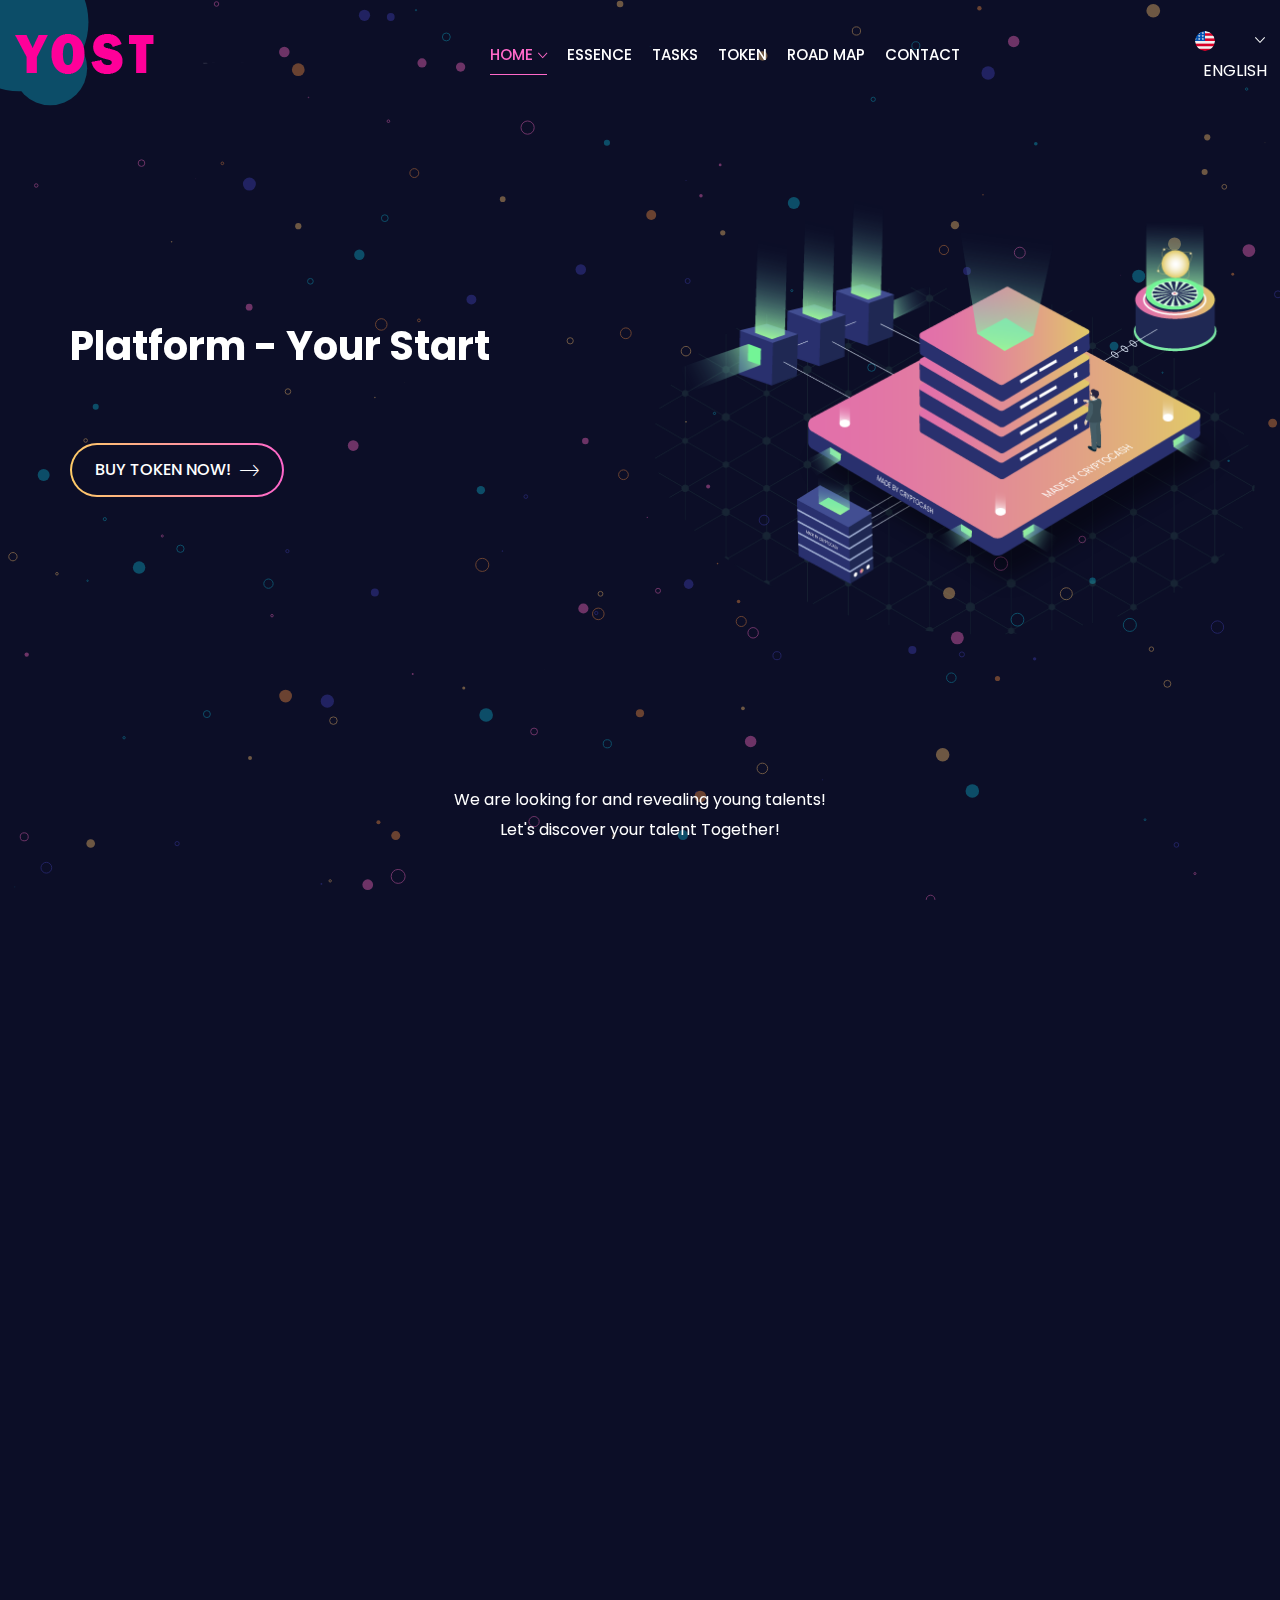
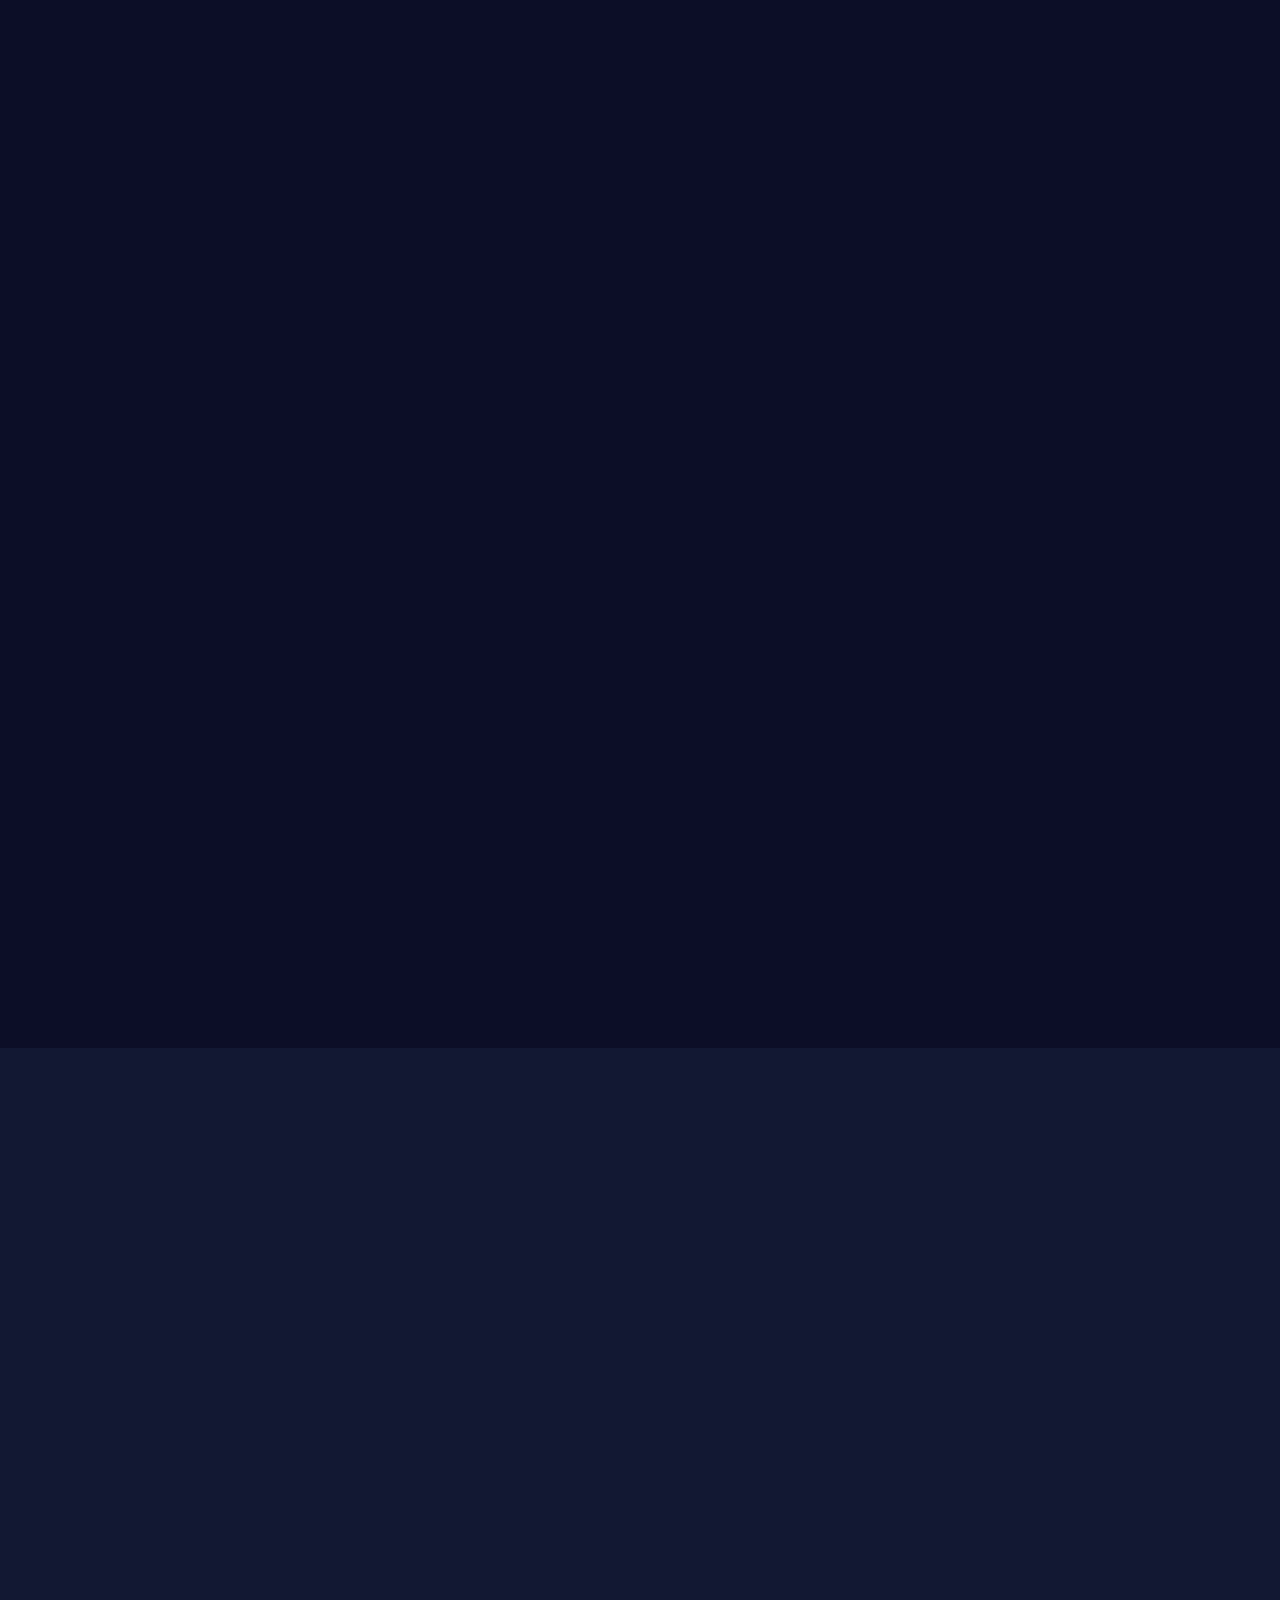
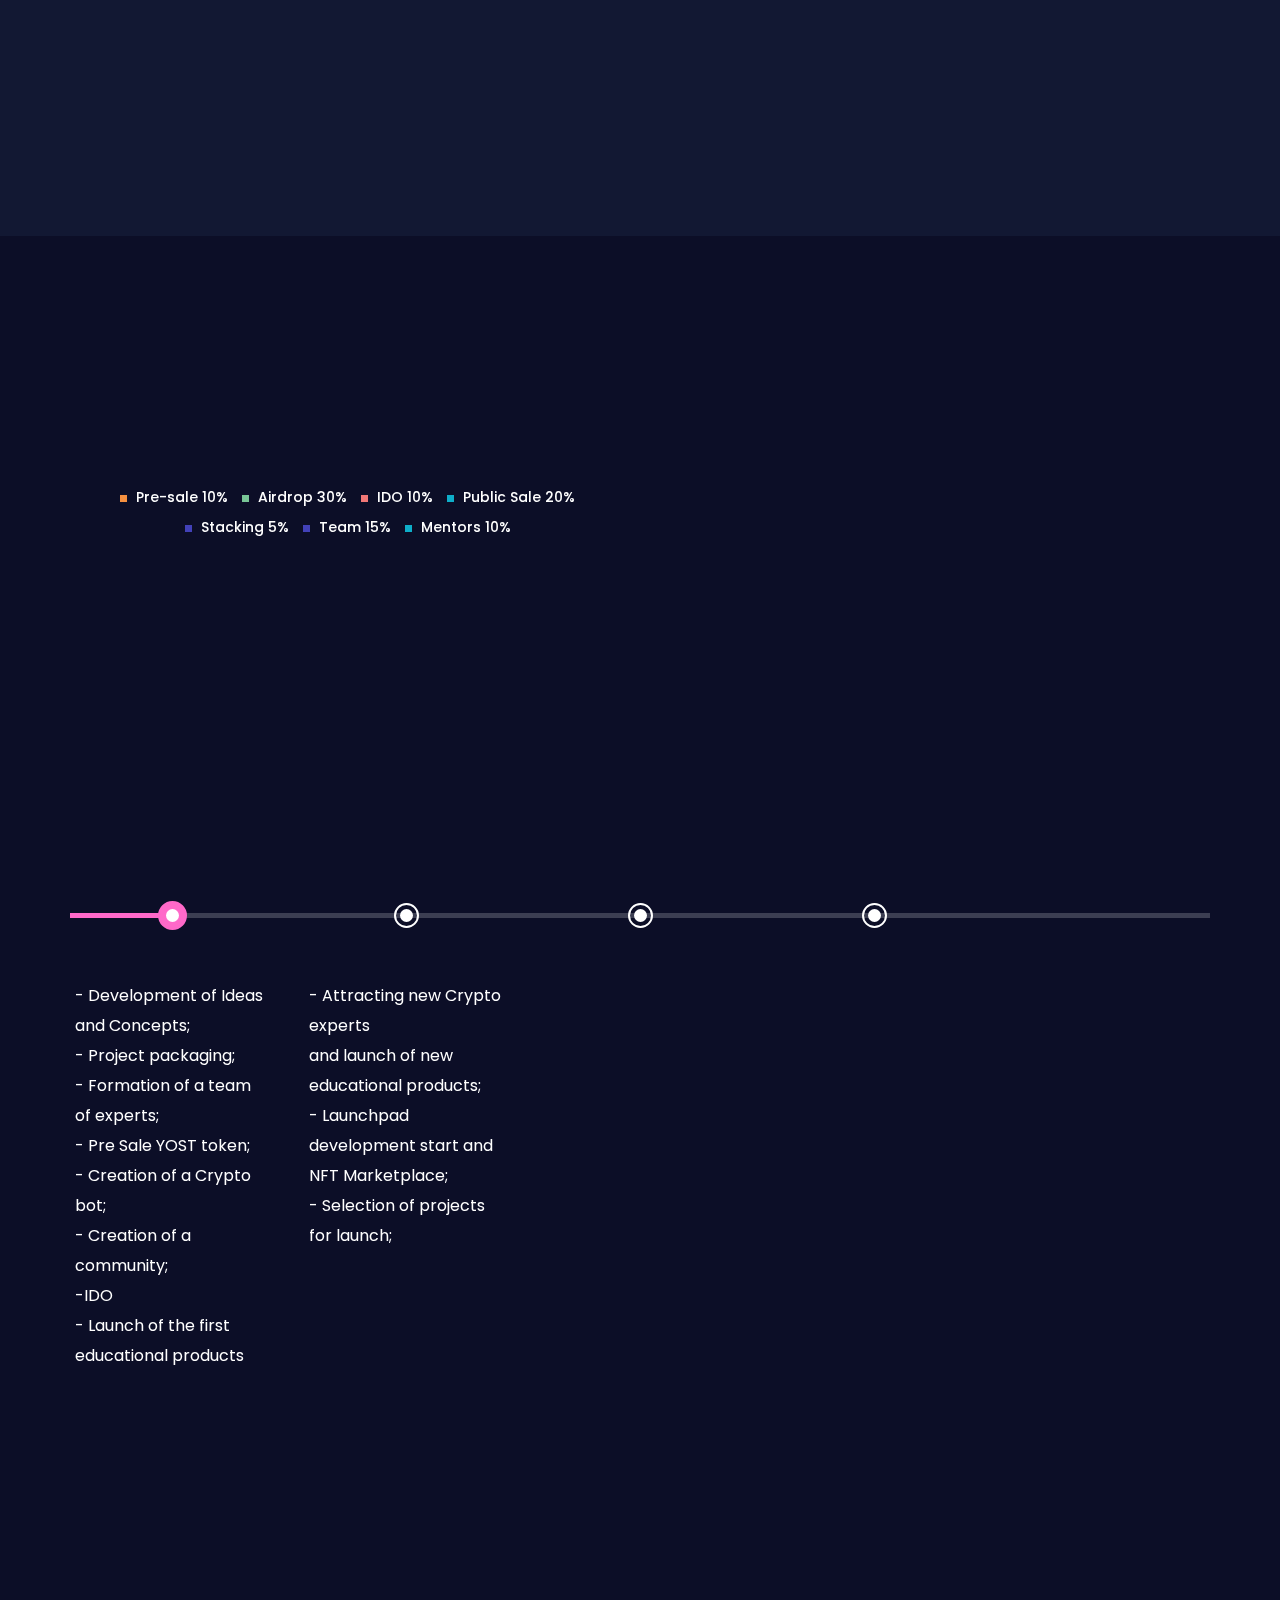
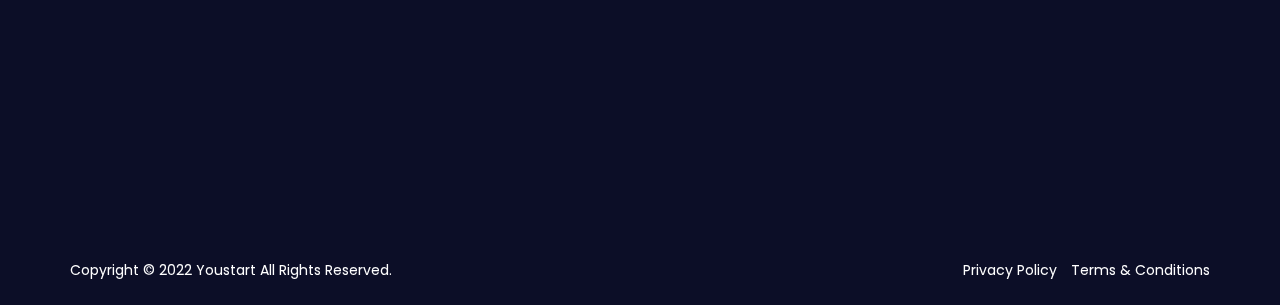
==== index.html @ fb0546b0 "Update index.html" ====
<!DOCTYPE html>
<html lang="en">
<head>
<!-- Meta -->
<meta charset="utf-8">
<meta http-equiv="X-UA-Compatible" content="IE=edge">
<meta name="viewport" content="width=device-width, initial-scale=1">
<meta name="description" content="Project-Yourstart"/>
<!-- SITE TITLE -->
<title>Project - Yourstart</title>
<!-- Favicon Icon -->
<link rel="shortcut icon" type="image/x-icon" href="images/favicon.png">
<!-- Animation CSS -->
<link rel="stylesheet" href="css/animate.css">
<!-- Latest Bootstrap min CSS -->
<link rel="stylesheet" href="css/bootstrap.min.css">
<!-- Google Font -->
<link href="https://fonts.googleapis.com/css?family=Poppins:100,200,300,400,500,600,700,800,900" rel="stylesheet">
<!-- Font Awesome CSS -->
<link rel="stylesheet" href="css/font-awesome.min.css">
<!-- ionicons CSS -->
<link rel="stylesheet" href="css/ionicons.min.css">
<!-- cryptocoins CSS -->
<link rel="stylesheet" href="css/cryptocoins.css">
<!--- owl carousel CSS-->
<link rel="stylesheet" href="css/owl.carousel.min.css">
<link rel="stylesheet" href="css/owl.theme.default.min.css">
<!-- Magnific Popup CSS -->
<link rel="stylesheet" href="css/magnific-popup.css">
<link rel="stylesheet" href="css/spop.min.css">
<!-- Style CSS -->
<link rel="stylesheet" href="css/style.css">
<link rel="stylesheet" href="css/responsive.css">
<!-- Color CSS -->
<link id="layoutstyle" rel="stylesheet" href="css/theme.css">

<!-- Global site tag (gtag.js) - Google Analytics -->

</head>

<body class="v_dark" data-spy="scroll" data-offset="110">


<!-- START LOADER -->
<div id="loader-wrapper">
    <div id="loading-center-absolute">
        <div class="object" id="object_four"></div>
        <div class="object" id="object_three"></div>
        <div class="object" id="object_two"></div>
        <div class="object" id="object_one"></div>
    </div>
    <div class="loader-section section-left"></div>
    <div class="loader-section section-right"></div>

</div>
<!-- END LOADER --> 

<!-- START HEADER -->
<header class="header_wrap fixed-top">
	<div class="container-fluid">
		<nav class="navbar navbar-expand-lg"> 
			<a class="navbar-brand page-scroll animation" href="#home_section" data-animation="fadeInDown" data-animation-delay="1s"> 
            	<img class="logo_light" src="images/logo.png" alt="logo"> 
                <img class="logo_dark" src="images/logo_dark.png" alt="logo"> 
            </a>
            <button class="navbar-toggler animation" type="button" data-toggle="collapse" data-target="#navbarSupportedContent" aria-controls="navbarSupportedContent" aria-expanded="false" aria-label="Toggle navigation" data-animation="fadeInDown" data-animation-delay="1.1s"> 
                <span class="ion-android-menu"></span> 
            </button>
			<div class="collapse navbar-collapse" id="navbarSupportedContent">
                <ul class="navbar-nav m-auto">
                    <li class="dropdown animation" data-animation="fadeInDown" data-animation-delay="1.1s">
						<a data-toggle="dropdown" class="nav-link dropdown-toggle active" href="#">Home</a>
							
                    <li class="animation" data-animation="fadeInDown" data-animation-delay="1.2s"><a class="nav-link page-scroll nav_item" href="#service">Essence</a></li>
                    <li class="animation" data-animation="fadeInDown" data-animation-delay="1.3s"><a class="nav-link page-scroll nav_item" href="#about">Tasks</a></li>
                    <li class="animation" data-animation="fadeInDown" data-animation-delay="1.4s"><a class="nav-link page-scroll nav_item" href="#token">Token</a></li>
                    <li class="animation" data-animation="fadeInDown" data-animation-delay="1.5s"><a class="nav-link page-scroll nav_item" href="#roadmap">Road Map</a></li>
                    
                    
                    <li class="animation" data-animation="fadeInDown" data-animation-delay="1.8s"><a class="nav-link page-scroll nav_item" href="#contact">Contact</a></li>
                </ul>
                <ul class="navbar-nav nav_btn align-items-center">
                    <li class="animation" data-animation="fadeInDown" data-animation-delay="1.9s">
                        <div class="lng_dropdown">
                          <select onchange="location = this.value;" name="countries" id="lng_select">
                            <option value="index.html" data-image="images/united-states.png" data-title="English">ENGLISH</option>
                            <option value="ru.html" data-image="images/russia.png" data-title="russian">RUSSIAN</option>
                          </select>
                        </div>
                    </li>
                    
                </ul>
			</div>
		</nav>
	</div>
</header>
<!-- END HEADER --> 

<!-- START SECTION BANNER -->

<section id="home_section" class="section_banner bg_black_dark" data-z-index="1" data-parallax="scroll" data-image-src="assets/images/banner_bg2.png">
    
    <canvas id="banner_canvas" class="transparent_effect fixed"></canvas>
    <div class="container">
        <div class="row align-items-center">
            <div class="col-lg-6 col-md-12 col-sm-12 order-lg-first">
                <div class="banner_text_s2 text_md_center">
                    <h1 class="animation text-white" data-animation="fadeInUp" data-animation-delay="1.1s"><strong>Platform - Your Start</strong></h1>
                    
                    <div class="transparent_bg tk_counter_inner m-lg-0 banner_token text-center px-0 animation" data-animation="fadeIn" data-animation-delay="1.4s">
                       
                    </div>
                    <div class="btn_group pt-2 pb-3 animation" data-animation="fadeInUp" data-animation-delay="1.4s"> 
                         
                        <a href="#" class="btn btn-border btn-radius">Buy Token Now! <i class="ion-ios-arrow-thin-right"></i></a> 
                    </div>
                    
                    <div id="whitepaper" class="team_pop mfp-hide">
                        <div class="row m-0">
                            <div class="col-md-7">
                                <div class="pt-3 pb-3">
                                    <div class="title_dark title_border"> 
                                        <h4>Download Whitepaper</h4>
                                        <p>A purely peer-to-peer version of electronic cash would allow online payments to be sent directly from one party to another without going through a financial institution.Digital signatures provide part of the solution, but the main benefits are lost if a trusted third party is still required to prevent double-spending.</p>
                                        <p>The network timestamps transactions by hashing them into an ongoing chain of hash-based proof-of-work, forming a record that cannot be changed without redoing the proof-of-work.</p>
										<a href="#" class="btn btn-default btn-radius">Download Now <i class="ion-ios-arrow-thin-right"></i></a>

                                    </div>
                                </div>
                            </div>
                            <div class="col-md-5"> 
                                <img class="pt-3 pb-3" src="images/whitepaper.png" alt="whitepaper"> 
                            </div>
                            
                        </div>
                    </div>
                </div>
            </div>
            <div class="col-lg-6 col-md-12 col-sm-12 order-first">
                <div class="banner_image_right res_md_mb_50 res_xs_mb_30 animation" data-animation-delay="1.5s" data-animation="fadeInRight"> 
                    <img alt="banner_vector2" src="images/banner_img2.png"> 
                </div>
          	</div>
        </div>
        </div>
    
    
    
</section>







<!-- END SECTION BANNER --> 

<!-- START SECTION SERVICES -->
<section id="service" class="small_pb small_pt">
	<div class="container">
		<div class="row align-items-center">
			<div class="col-lg-8 offset-lg-2 col-md-12 col-sm-12">
				<div class="title_default_light title_border text-center">
                  
                  <p class="animation" data-animation="fadeInUp" data-animation-delay="0.4s">


We are looking for and revealing young talents!
<br>
Let's discover your talent Together!</p>

<h4 class="animation" data-animation="fadeInUp" data-animation-delay="0.2s">Essence
</h4>
        		</div>
			</div>
        </div>
        <div class="row">
            <div class="col-lg-4 col-md-6 col-sm-12">
            	<div class="box_wrap text-center animation" data-animation="fadeInUp" data-animation-delay="0.6s">
                	<img src="images/service_icon1.png" alt="service_icon1">
                    <h4>Crypto Academy</h4>
                    <p></p>
                </div>
            </div>
            
            <div class="col-lg-4 col-md-6 col-sm-12">
            	<div class="box_wrap text-center animation" data-animation="fadeInUp" data-animation-delay="1s">
                	<img src="images/service_icon3.png" alt="service_icon3">
                    <h4>Startup incubator</h4>
                    
                </div>
            </div>
            <div class="col-lg-4 col-md-6 col-sm-12">
            	<div class="box_wrap text-center animation" data-animation="fadeInUp" data-animation-delay="1s">
                	<img src="images/service_icon4.png" alt="service_icon4">
                    <h4>Launchpad to launch Startups</h4>
                    
                </div>
            </div>
            <div class="col-lg-4  col-md-6 col-sm-12">
            	<div class="box_wrap text-center animation" data-animation="fadeInUp" data-animation-delay="1s">
                	<img src="images/service_icon5.png" alt="service_icon5">
                    <h4>NFT Marketplace</h4>
                    
                </div>
            </div>
            <div class="col-lg-4 col-md-6 col-sm-12">
            	<div class="box_wrap text-center animation" data-animation="fadeInUp" data-animation-delay="1s">
                	<img src="images/service_icon6.png" alt="service_icon6">
                    <h4>Marketplace of digital goods</h4>
                    
                </div>
            </div>
    	</div>
  	</div>
</section>
<!-- END SECTION SERVICES --> 

<!-- START SECTION ABOUT US -->
<section id="about" class="small_pt">
    <div class="container">
        <div class="row align-items-center">
            <div class="col-lg-6 col-md-12 col-sm-12">
            	<div class="text_md_center">
                	<img class="animation" data-animation="zoomIn" data-animation-delay="0.2s" src="images/about_img2.png" alt="aboutimg2"> 
                </div>
            </div>
            <div class="col-lg-6 col-md-12 col-sm-12 res_md_mt_30 res_sm_mt_20">
                <div class="title_default_light title_border">
                  <h4 class="animation" data-animation="fadeInUp" data-animation-delay="0.2s">Tasks</h4>
                  <p class="animation" data-animation="fadeInUp" data-animation-delay="0.4s">

🔵Increasing financial literacy among people;
<br>
🔵Providing people around the world with knowledge and tools to generate income in the cryptocurrency market;
<br>
🔵Help for young startups
with the launch of their own Crypto projects;
<br>
🔵The ability for artists to monetize their art through NFTs;
<br>
🔵Opportunity to invest in projects at an early stage. </p>
                  <br><br>
                  
                  <h4 class="animation" data-animation="fadeInUp" data-animation-delay="0.2s">Your Start Token - YOST</h4>
                  
                           <p class="animation" data-animation="fadeInUp" data-animation-delay="0.4s">


Using for: 
<br>
- Staking;<br>
- Farming;<br>
- Purchase of educational products in the Crypto Academy;<br>
- Ability to participate in Launchpad new IDO;<br>
- AirDrop from new projects to Launchpad;<br>
- Payment of commission for the issuance and transactions of NFTs on our Marketplace. </p>
                </div>
                
            </div>
        </div>
    </div>
</section>
<!-- END SECTION ABOUT US --> 

<!-- START SECTION TOKEN SALE -->
<section id="token" class="section_token token_sale bg_light_dark" data-z-index="1" data-parallax="scroll" data-image-src="assets/images/token_bg.png">
	<div class="container">
        <div class="row">
			<div class="col-lg-6 offset-lg-3 col-md-12 col-sm-12">
                <div class="title_default_light title_border text-center">
                    <h4 class="animation" data-animation="fadeInUp" data-animation-delay="0.2s">Total emission:<br>
10,000,000 YOST</h4>
                    <p class="animation" data-animation="fadeInUp" data-animation-delay="0.4s">
Your Start Token
has a deflationary model.
25% of income from the sale of products will be used to buy back and burn YOST,
until the total supply reaches 1,000,000 YOST.
<br>
The cost of the token at the start is $1
<br>
The cost of the token will increase systematically, in proportion to the capitalization and circulation of tokens on the market.
<br>
Pricing policy will be governed by
organic growth,
own provision of liquidity and supply,
and will be aimed at eliminating pumps and dumps, in order to avoid the loss of money by investors.
The price of a possible sale of a token by investors must be equal to or higher than the purchase price.
When a certain level is reached, the price should not go down, but only grow.
<br>
Our goal for 2030
raise the price of the token to $1000
<br>
To reach the price of 1000$
Need to reach
cap 1 billion $
and reduce the total supply
up to 1 million tokens,
through incineration.</p>
                </div>
			</div>
        </div>
        <div class="row align-items-center">
        	<div class="col-lg-3">
            	
                
                
            </div>
            <div class="col-lg-6">
            	<div class="token_sale res_md_mb_40 res_md_mt_40 res_sm_mb_30 res_sm_mt_30">
                    
                </div>  
            </div>
          
        </div>
    </div>
</section>
<!-- END SECTION TOKEN SALE --> 

<!-- START SECTION TOKEN PROCEEDS & DISTRIBUTION -->
<section>
	<div class="container">
		<div class="row">
			<div class="col-lg-6 col-md-12 col-sm-12 res_md_mb_40">
                <div class="title_default_light title_border text-center">
                    <h4 class="animation" data-animation="fadeInUp" data-animation-delay="0.2s">Token Distribution</h4>
                </div>
                <div class="lg_pt_20 res_sm_pt_0 text-center animation" data-animation="fadeInRight" data-animation-delay="0.2s"> 
                    <imga src="images/distribution33.png" alt="sale-proceeds3"> 
                </div>
                <div class="divider small_divider"></div>
                <ul class="list_none list_chart text-center">
                	<li>
                    	<span class="chart_bx color1"></span>
                    	<span>Pre-sale 10%</span>
                    </li>
                    <li>
                    	<span class="chart_bx color2"></span>
                    	<span>Airdrop 30%</span>
                    </li>
                    <li>
                    	<span class="chart_bx color3"></span>
                    	<span>IDO 10%</span>
                    </li>
                    <li>
                    	<span class="chart_bx color4"></span>
                    	<span>Public Sale 20%</span>
                    </li>
                    <li>
                    	<span class="chart_bx color5"></span>
                    	<span>Stacking 5%</span>
                    </li>
                      <li>
                    	<span class="chart_bx color5"></span>
                    	<span>Team 15%</span>
                    </li>
                    <li>
                    	<span class="chart_bx color4"></span>
                    	<span>Mentors 10%</span>
                    </li>
                </ul>
			</div>
            
        </div>    
  </div>
</section>
<!-- END SECTION TOKEN PROCEEDS & DISTRIBUTION -->

<!-- START SECTION TIMELINE -->
<section id="roadmap" class="small_pb">
    <div class="container">
    <div class="row text-center">
      <div class="col-lg-8 col-md-12 offset-lg-2">
        <div class="title_default_light title_border text-center">
          <h4 class="animation" data-animation="fadeInUp" data-animation-delay="0.2s">Roadmap</h4>
          <p class="animation" data-animation="fadeInUp" data-animation-delay="0.4s">let's discover your talent together.</p>
        </div>
      </div>
    </div>
    </div>
    <div class="container">
  	<div class="row">
    	<div class="col-md-12">
            <div class="timeline owl-carousel small_space">
              <div class="item">
                <div class="timeline_box complete">
                  <div class="timeline_inner">
                    <div class="timeline_circle"></div>
                    <h6 class="animation" data-animation="fadeInUp" data-animation-delay="0.3s">2-3Q 2022:</h6>
                    <p class="animation" data-animation="fadeInUp" data-animation-delay="0.4s">
    <ul style="text-align: left; color: white;">                				
- Development of Ideas and Concepts;
<br>
- Project packaging;
<br>
- Formation of a team of experts;
<br>
- Pre Sale YOST token;
<br>
- Creation of a Crypto bot;
<br>
- Creation of a community;
<br>
-IDO
<br>
- Launch of the first educational products</
</p>

     </u>            </div>
                </div>
              </div>
              
              <div class="item">
                <div class="timeline_box">
                  <div class="timeline_inner">
                    <div class="timeline_circle"></div>
                    <h6 class="animation" data-animation="fadeInUp" data-animation-delay="0.3s">Q4 2022:</h6>
                    <p class="animation" data-animation="fadeInUp" data-animation-delay="0.4s">
                    				<ul style="text-align: left; color: white;">   
- Attracting new Crypto experts
<br>
and launch of new educational products;
<br>
- Launchpad development start
and NFT Marketplace;
<br>
- Selection of projects for launch;
</ul>
 </p>
                  </div>
                </div>
              </div>
              <div class="item">
                <div class="timeline_box">
                  <div class="timeline_inner">
                    <div class="timeline_circle"></div>
                    <h6 class="animation" data-animation="fadeInUp" data-animation-delay="0.3s">SQ1 2023:</h6>
                    <p class="animation" data-animation="fadeInUp" data-animation-delay="0.4s">
- launch Launchpad;</p>
                  </div>
                </div>
              </div>
              <div class="item">
                <div class="timeline_box">
                  <div class="roadmap_inner">
                    <div class="timeline_circle"></div>
                    <h6 class="animation" data-animation="fadeInUp" data-animation-delay="0.3s">Q2 2023:</h6>
                    <p class="animation" data-animation="fadeInUp" data-animation-delay="0.4s">
- Launch of NFT Marketplace;</p>
                  </div>
                </div>
              </div>
              
            </div>
    	</div>
    </div>
  </div>
</section>
<!-- END SECTION TIMELINE --> 

<!-- START SECTION TEAM -->
            
<!-- END SECTION TEAM --> 

<!-- START SECTION FAQ -->
 
<!-- END SECTION FAQ -->

<!-- START SECTION BLOG -->

<!-- END SECTION BLOG -->

<!-- START CLIENTS SECTION -->

<!-- END CLIENTS SECTION -->

<!-- START SECTION CONTACT -->
<section id="contact" class="contact_section small_pt">
	<div class="container">
    	<div class="row">
        	<div class="col-lg-8 col-md-12 offset-lg-2">
              <div class="title_default_light title_border text-center">
                <h4 class="animation" data-animation="fadeInUp" data-animation-delay="0.2s">Get In Touch!</h4>
              </div>
            </div>
        </div>
        <div class="row align-items-center small_space">
            <div class="col-lg-4 col-md-6 offset-lg-2">
            	<div class="bg_light_dark  contact_box_s2 animation" data-animation="fadeInLeft" data-animation-delay="0.1s">
                    <div class="contact_title">
                        <h5 class="animation" data-animation="fadeInUp" data-animation-delay="0.2s">Contact With Us</h5>
                        
                    </div>
           
                  <div class="contct_follow pt-2 pt-md-4">
                      <span class="text-uppercase animation" data-animation="fadeInUp" data-animation-delay="0.2s">Follow Us</span>
                      <ul class="list_none social_icon">
                        <li class="animation" data-animation="fadeInUp" data-animation-delay="0.4s"><a href="#"><i class=" fa fa-facebook"></i></a></li>
                        <li class="animation" data-animation="fadeInUp" data-animation-delay="0.5s"><a href="#"><i class=" fa fa-twitter"></i></a></li>
                        
                        <li class="animation" data-animation="fadeInUp" data-animation-delay="0.7s"><a href="#"><i class=" fa fa-pinterest"></i></a></li>
                        
                     </ul>
                 </div>
              	</div>
            </div>
            <div class="col-lg-5 col-md-6">
            	<div class="pt-4 pt-md-0 animation" data-animation="fadeInRight" data-animation-delay="0.1s">
        
                </div>
        	</div>
        </div>
	</div>
</section>
<!-- END SECTION CONTACT --> 

<!-- START FOOTER SECTION -->
<footer>

    <div class="bottom_footer">
    <div class="container">
      <div class="row">
        <div class="col-md-6">
          <p class="copyright">Copyright &copy; 2022 Youstart All Rights Reserved.</p>
        </div>
        <div class="col-md-6">
          <ul class="list_none footer_menu">
            <li><a href="#">Privacy Policy</a></li>
            <li><a href="#">Terms & Conditions</a></li>
          </ul>
        </div>
      </div>
    </div>
    </div>
</footer>
<!-- END FOOTER SECTION --> 

<a href="#" class="scrollup btn-default"><i class="ion-ios-arrow-up"></i></a> 

<!-- Latest jQuery --> 
<script src="js/jquery-1.12.4.min.js"></script> 
<!-- Latest compiled and minified Bootstrap --> 
<script src="js/bootstrap.min.js"></script> 
<!-- owl-carousel min js  --> 
<script src="js/owl.carousel.min.js"></script> 
<!-- magnific-popup min js  --> 
<script src="js/magnific-popup.min.js"></script> 
<!-- waypoints min js  --> 
<script src="js/waypoints.min.js"></script> 
<!-- parallax js  --> 
<script src="js/parallax.js"></script> 
<!-- countdown js  --> 
<script src="js/jquery.countdown.min.js"></script> 
<!-- particles min js  --> 
<script src="js/particles.min.js"></script> 
<!-- scripts js --> 
<script src="js/jquery.dd.min.js"></script> 
<!-- jquery.counterup.min js --> 
<script src="js/jquery.counterup.min.js"></script> 
<!-- modern_canvas js --> 
<script src="js/modern_canvas.js"></script> 
<script src="js/spop.min.js"></script> 
<script src="js/notification1.js"></script> 
<!-- scripts js --> 
<script src="js/scripts.js"></script>
</body>
</html>
---- css/cryptocoins.css ----
/*! Cryptocoins - cryptocurrency icon font | https://github.com/allienworks/cryptocoins */

@font-face {
  font-family: "cryptocoins";
  src: url('../fonts/cryptocoins.woff2') format('woff2'),
    url('../fonts/cryptocoins.woff') format('woff'),
    url('../fonts/cryptocoins.ttf') format('truetype');
}

/* .cc:before { */
.cc::before {
  font-family: "cryptocoins";
    -webkit-font-smoothing: antialiased;
    -moz-osx-font-smoothing: grayscale;
  font-style: normal;
  font-variant: normal;
  font-weight: normal;
  /* speak: none; only necessary if not using the private unicode range (firstGlyph option) */
  text-decoration: none;
  text-transform: none;
}


.cc.ADA-alt::before {
  content: "\E001";
}

.cc.ADA::before {
  content: "\E002";
}

.cc.ADC-alt::before {
  content: "\E003";
}

.cc.ADC::before {
  content: "\E004";
}

.cc.AEON-alt::before {
  content: "\E005";
}

.cc.AEON::before {
  content: "\E006";
}

.cc.AMP-alt::before {
  content: "\E007";
}

.cc.AMP::before {
  content: "\E008";
}

.cc.ANC-alt::before {
  content: "\E009";
}

.cc.ANC::before {
  content: "\E00A";
}

.cc.ARCH-alt::before {
  content: "\E00B";
}

.cc.ARCH::before {
  content: "\E00C";
}

.cc.ARDR-alt::before {
  content: "\E00D";
}

.cc.ARDR::before {
  content: "\E00E";
}

.cc.ARK-alt::before {
  content: "\E00F";
}

.cc.ARK::before {
  content: "\E010";
}

.cc.AST::before {
  content: "\E011";
}

.cc.AUR-alt::before {
  content: "\E012";
}

.cc.AUR::before {
  content: "\E013";
}

.cc.BANX-alt::before {
  content: "\E014";
}

.cc.BANX::before {
  content: "\E015";
}

.cc.BAT-alt::before {
  content: "\E016";
}

.cc.BAT::before {
  content: "\E017";
}

.cc.BAY-alt::before {
  content: "\E018";
}

.cc.BAY::before {
  content: "\E019";
}

.cc.BC-alt::before {
  content: "\E01A";
}

.cc.BC::before {
  content: "\E01B";
}

.cc.BCH-alt::before {
  content: "\E01C";
}

.cc.BCH::before {
  content: "\E01D";
}

.cc.BCN-alt::before {
  content: "\E01E";
}

.cc.BCN::before {
  content: "\E01F";
}

.cc.BCY::before {
  content: "\E020";
}

.cc.BELA::before {
  content: "\E021";
}

.cc.BFT-alt::before {
  content: "\E022";
}

.cc.BFT::before {
  content: "\E023";
}

.cc.BLZ::before {
  content: "\E024";
}

.cc.BRK-alt::before {
  content: "\E025";
}

.cc.BRK::before {
  content: "\E026";
}

.cc.BRX-alt::before {
  content: "\E027";
}

.cc.BRX::before {
  content: "\E028";
}

.cc.BSD-alt::before {
  content: "\E029";
}

.cc.BSD::before {
  content: "\E02A";
}

.cc.BTA::before {
  content: "\E02B";
}

.cc.BTC-alt::before {
  content: "\E02C";
}

.cc.BTC::before {
  content: "\E02D";
}

.cc.BTCD-alt::before {
  content: "\E02E";
}

.cc.BTCD::before {
  content: "\E02F";
}

.cc.BTCP-alt::before {
  content: "\E030";
}

.cc.BTCP::before {
  content: "\E031";
}

.cc.BTM-alt::before {
  content: "\E032";
}

.cc.BTM::before {
  content: "\E033";
}

.cc.BTS-alt::before {
  content: "\E034";
}

.cc.BTS::before {
  content: "\E035";
}

.cc.BURST::before {
  content: "\E036";
}

.cc.CLAM-alt::before {
  content: "\E037";
}

.cc.CLAM::before {
  content: "\E038";
}

.cc.CLOAK-alt::before {
  content: "\E039";
}

.cc.CLOAK::before {
  content: "\E03A";
}

.cc.CVC-alt::before {
  content: "\E03B";
}

.cc.CVC::before {
  content: "\E03C";
}

.cc.DAO-alt::before {
  content: "\E03D";
}

.cc.DAO::before {
  content: "\E03E";
}

.cc.DASH-alt::before {
  content: "\E03F";
}

.cc.DASH::before {
  content: "\E040";
}

.cc.DCR-alt::before {
  content: "\E041";
}

.cc.DCR::before {
  content: "\E042";
}

.cc.DCT-alt::before {
  content: "\E043";
}

.cc.DCT::before {
  content: "\E044";
}

.cc.DGB-alt::before {
  content: "\E045";
}

.cc.DGB::before {
  content: "\E046";
}

.cc.DGD::before {
  content: "\E047";
}

.cc.DGX::before {
  content: "\E048";
}

.cc.DMD-alt::before {
  content: "\E049";
}

.cc.DMD::before {
  content: "\E04A";
}

.cc.DOGE-alt::before {
  content: "\E04B";
}

.cc.DOGE::before {
  content: "\E04C";
}

.cc.EMC-alt::before {
  content: "\E04D";
}

.cc.EMC::before {
  content: "\E04E";
}

.cc.EMC2-alt::before {
  content: "\E04F";
}

.cc.EMC2::before {
  content: "\E050";
}

.cc.EOS-alt::before {
  content: "\E051";
}

.cc.EOS::before {
  content: "\E052";
}

.cc.ERC-alt::before {
  content: "\E053";
}

.cc.ERC::before {
  content: "\E054";
}

.cc.ETC-alt::before {
  content: "\E055";
}

.cc.ETC::before {
  content: "\E056";
}

.cc.ETH-alt::before {
  content: "\E057";
}

.cc.ETH::before {
  content: "\E058";
}

.cc.EXP-alt::before {
  content: "\E059";
}

.cc.EXP::before {
  content: "\E05A";
}

.cc.FC2-alt::before {
  content: "\E05B";
}

.cc.FC2::before {
  content: "\E05C";
}

.cc.FCT-alt::before {
  content: "\E05D";
}

.cc.FCT::before {
  content: "\E05E";
}

.cc.FLDC-alt::before {
  content: "\E05F";
}

.cc.FLDC::before {
  content: "\E060";
}

.cc.FLO-alt::before {
  content: "\E061";
}

.cc.FLO::before {
  content: "\E062";
}

.cc.FRK-alt::before {
  content: "\E063";
}

.cc.FRK::before {
  content: "\E064";
}

.cc.FTC-alt::before {
  content: "\E065";
}

.cc.FTC::before {
  content: "\E066";
}

.cc.FUN::before {
  content: "\E067";
}

.cc.GAME-alt::before {
  content: "\E068";
}

.cc.GAME::before {
  content: "\E069";
}

.cc.GBYTE-alt::before {
  content: "\E06A";
}

.cc.GBYTE::before {
  content: "\E06B";
}

.cc.GDC-alt::before {
  content: "\E06C";
}

.cc.GDC::before {
  content: "\E06D";
}

.cc.GEMZ-alt::before {
  content: "\E06E";
}

.cc.GEMZ::before {
  content: "\E06F";
}

.cc.GLD-alt::before {
  content: "\E070";
}

.cc.GLD::before {
  content: "\E071";
}

.cc.GNO-alt::before {
  content: "\E072";
}

.cc.GNO::before {
  content: "\E073";
}

.cc.GNT-alt::before {
  content: "\E074";
}

.cc.GNT::before {
  content: "\E075";
}

.cc.GOLOS-alt::before {
  content: "\E076";
}

.cc.GOLOS::before {
  content: "\E077";
}

.cc.GRC-alt::before {
  content: "\E078";
}

.cc.GRC::before {
  content: "\E079";
}

.cc.GRS::before {
  content: "\E07A";
}

.cc.HEAT-alt::before {
  content: "\E07B";
}

.cc.HEAT::before {
  content: "\E07C";
}

.cc.HUC-alt::before {
  content: "\E07D";
}

.cc.HUC::before {
  content: "\E07E";
}

.cc.ICN-alt::before {
  content: "\E07F";
}

.cc.ICN::before {
  content: "\E080";
}

.cc.IFC-alt::before {
  content: "\E081";
}

.cc.IFC::before {
  content: "\E082";
}

.cc.INCNT-alt::before {
  content: "\E083";
}

.cc.INCNT::before {
  content: "\E084";
}

.cc.IOC-alt::before {
  content: "\E085";
}

.cc.IOC::before {
  content: "\E086";
}

.cc.IOTA-alt::before {
  content: "\E087";
}

.cc.IOTA::before {
  content: "\E088";
}

.cc.JBS-alt::before {
  content: "\E089";
}

.cc.JBS::before {
  content: "\E08A";
}

.cc.KMD-alt::before {
  content: "\E08B";
}

.cc.KMD::before {
  content: "\E08C";
}

.cc.KOBO::before {
  content: "\E08D";
}

.cc.KORE-alt::before {
  content: "\E08E";
}

.cc.KORE::before {
  content: "\E08F";
}

.cc.LBC-alt::before {
  content: "\E090";
}

.cc.LBC::before {
  content: "\E091";
}

.cc.LDOGE-alt::before {
  content: "\E092";
}

.cc.LDOGE::before {
  content: "\E093";
}

.cc.LSK-alt::before {
  content: "\E094";
}

.cc.LSK::before {
  content: "\E095";
}

.cc.LTC-alt::before {
  content: "\E096";
}

.cc.LTC::before {
  content: "\E097";
}

.cc.MAID-alt::before {
  content: "\E098";
}

.cc.MAID::before {
  content: "\E099";
}

.cc.MARKS-alt::before {
  content: "\E09A";
}

.cc.MARKS::before {
  content: "\E09B";
}

.cc.MCO-alt::before {
  content: "\E09C";
}

.cc.MCO::before {
  content: "\E09D";
}

.cc.MINT-alt::before {
  content: "\E09E";
}

.cc.MINT::before {
  content: "\E09F";
}

.cc.MONA-alt::before {
  content: "\E0A0";
}

.cc.MONA::before {
  content: "\E0A1";
}

.cc.MRC::before {
  content: "\E0A2";
}

.cc.MSC-alt::before {
  content: "\E0A3";
}

.cc.MSC::before {
  content: "\E0A4";
}

.cc.MTL-alt::before {
  content: "\E0A5";
}

.cc.MTL::before {
  content: "\E0A6";
}

.cc.MTR-alt::before {
  content: "\E0A7";
}

.cc.MTR::before {
  content: "\E0A8";
}

.cc.MUE-alt::before {
  content: "\E0A9";
}

.cc.MUE::before {
  content: "\E0AA";
}

.cc.MYST-alt::before {
  content: "\E0AB";
}

.cc.MYST::before {
  content: "\E0AC";
}

.cc.NAV-alt::before {
  content: "\E0AD";
}

.cc.NAV::before {
  content: "\E0AE";
}

.cc.NBT::before {
  content: "\E0AF";
}

.cc.NEO-alt::before {
  content: "\E0B0";
}

.cc.NEO::before {
  content: "\E0B1";
}

.cc.NEOS-alt::before {
  content: "\E0B2";
}

.cc.NEOS::before {
  content: "\E0B3";
}

.cc.NEU-alt::before {
  content: "\E0B4";
}

.cc.NEU::before {
  content: "\E0B5";
}

.cc.NLG-alt::before {
  content: "\E0B6";
}

.cc.NLG::before {
  content: "\E0B7";
}

.cc.NMC-alt::before {
  content: "\E0B8";
}

.cc.NMC::before {
  content: "\E0B9";
}

.cc.NMR::before {
  content: "\E0BA";
}

.cc.NOTE-alt::before {
  content: "\E0BB";
}

.cc.NOTE::before {
  content: "\E0BC";
}

.cc.NVC-alt::before {
  content: "\E0BD";
}

.cc.NVC::before {
  content: "\E0BE";
}

.cc.NXT-alt::before {
  content: "\E0BF";
}

.cc.NXT::before {
  content: "\E0C0";
}

.cc.OK-alt::before {
  content: "\E0C1";
}

.cc.OK::before {
  content: "\E0C2";
}

.cc.OMG-alt::before {
  content: "\E0C3";
}

.cc.OMG::before {
  content: "\E0C4";
}

.cc.OMNI-alt::before {
  content: "\E0C5";
}

.cc.OMNI::before {
  content: "\E0C6";
}

.cc.OPAL-alt::before {
  content: "\E0C7";
}

.cc.OPAL::before {
  content: "\E0C8";
}

.cc.PART-alt::before {
  content: "\E0C9";
}

.cc.PART::before {
  content: "\E0CA";
}

.cc.PASC::before {
  content: "\E0CB";
}

.cc.PIGGY-alt::before {
  content: "\E0CC";
}

.cc.PIGGY::before {
  content: "\E0CD";
}

.cc.PINK-alt::before {
  content: "\E0CE";
}

.cc.PINK::before {
  content: "\E0CF";
}

.cc.PIVX-alt::before {
  content: "\E0D0";
}

.cc.PIVX::before {
  content: "\E0D1";
}

.cc.POT-alt::before {
  content: "\E0D2";
}

.cc.POT::before {
  content: "\E0D3";
}

.cc.PPC-alt::before {
  content: "\E0D4";
}

.cc.PPC::before {
  content: "\E0D5";
}

.cc.QRK-alt::before {
  content: "\E0D6";
}

.cc.QRK::before {
  content: "\E0D7";
}

.cc.QTUM-alt::before {
  content: "\E0D8";
}

.cc.QTUM::before {
  content: "\E0D9";
}

.cc.RADS-alt::before {
  content: "\E0DA";
}

.cc.RADS::before {
  content: "\E0DB";
}

.cc.RBIES-alt::before {
  content: "\E0DC";
}

.cc.RBIES::before {
  content: "\E0DD";
}

.cc.RBT-alt::before {
  content: "\E0DE";
}

.cc.RBT::before {
  content: "\E0DF";
}

.cc.RBY-alt::before {
  content: "\E0E0";
}

.cc.RBY::before {
  content: "\E0E1";
}

.cc.RDD-alt::before {
  content: "\E0E2";
}

.cc.RDD::before {
  content: "\E0E3";
}

.cc.REP-alt::before {
  content: "\E0E4";
}

.cc.REP::before {
  content: "\E0E5";
}

.cc.RHOC::before {
  content: "\E0E6";
}

.cc.RIC-alt::before {
  content: "\E0E7";
}

.cc.RIC::before {
  content: "\E0E8";
}

.cc.RISE-alt::before {
  content: "\E0E9";
}

.cc.RISE::before {
  content: "\E0EA";
}

.cc.SALT-alt::before {
  content: "\E0EB";
}

.cc.SALT::before {
  content: "\E0EC";
}

.cc.SAR-alt::before {
  content: "\E0ED";
}

.cc.SAR::before {
  content: "\E0EE";
}

.cc.SCOT-alt::before {
  content: "\E0EF";
}

.cc.SCOT::before {
  content: "\E0F0";
}

.cc.SDC-alt::before {
  content: "\E0F1";
}

.cc.SDC::before {
  content: "\E0F2";
}

.cc.SIA-alt::before {
  content: "\E0F3";
}

.cc.SIA::before {
  content: "\E0F4";
}

.cc.SJCX-alt::before {
  content: "\E0F5";
}

.cc.SJCX::before {
  content: "\E0F6";
}

.cc.SLG-alt::before {
  content: "\E0F7";
}

.cc.SLG::before {
  content: "\E0F8";
}

.cc.SLS-alt::before {
  content: "\E0F9";
}

.cc.SLS::before {
  content: "\E0FA";
}

.cc.SNRG-alt::before {
  content: "\E0FB";
}

.cc.SNRG::before {
  content: "\E0FC";
}

.cc.START-alt::before {
  content: "\E0FD";
}

.cc.START::before {
  content: "\E0FE";
}

.cc.STEEM-alt::before {
  content: "\E0FF";
}

.cc.STEEM::before {
  content: "\E100";
}

.cc.STRAT-alt::before {
  content: "\E101";
}

.cc.STRAT::before {
  content: "\E102";
}

.cc.SWIFT-alt::before {
  content: "\E103";
}

.cc.SWIFT::before {
  content: "\E104";
}

.cc.SYNC-alt::before {
  content: "\E105";
}

.cc.SYNC::before {
  content: "\E106";
}

.cc.SYS-alt::before {
  content: "\E107";
}

.cc.SYS::before {
  content: "\E108";
}

.cc.TRIG-alt::before {
  content: "\E109";
}

.cc.TRIG::before {
  content: "\E10A";
}

.cc.TX-alt::before {
  content: "\E10B";
}

.cc.TX::before {
  content: "\E10C";
}

.cc.UBQ-alt::before {
  content: "\E10D";
}

.cc.UBQ::before {
  content: "\E10E";
}

.cc.UNITY-alt::before {
  content: "\E10F";
}

.cc.UNITY::before {
  content: "\E110";
}

.cc.USDT-alt::before {
  content: "\E111";
}

.cc.USDT::before {
  content: "\E112";
}

.cc.VIA-alt::before {
  content: "\E113";
}

.cc.VIA::before {
  content: "\E114";
}

.cc.VIOR-alt::before {
  content: "\E115";
}

.cc.VIOR::before {
  content: "\E116";
}

.cc.VNL-alt::before {
  content: "\E117";
}

.cc.VNL::before {
  content: "\E118";
}

.cc.VPN-alt::before {
  content: "\E119";
}

.cc.VPN::before {
  content: "\E11A";
}

.cc.VRC-alt::before {
  content: "\E11B";
}

.cc.VRC::before {
  content: "\E11C";
}

.cc.VTC-alt::before {
  content: "\E11D";
}

.cc.VTC::before {
  content: "\E11E";
}

.cc.WAVES-alt::before {
  content: "\E11F";
}

.cc.WAVES::before {
  content: "\E120";
}

.cc.XAI-alt::before {
  content: "\E121";
}

.cc.XAI::before {
  content: "\E122";
}

.cc.XBC::before {
  content: "\E123";
}

.cc.XBS-alt::before {
  content: "\E124";
}

.cc.XBS::before {
  content: "\E125";
}

.cc.XCP-alt::before {
  content: "\E126";
}

.cc.XCP::before {
  content: "\E127";
}

.cc.XEM-alt::before {
  content: "\E128";
}

.cc.XEM::before {
  content: "\E129";
}

.cc.XLM-alt::before {
  content: "\E12A";
}

.cc.XLM::before {
  content: "\E12B";
}

.cc.XMR::before {
  content: "\E12C";
}

.cc.XMY::before {
  content: "\E12D";
}

.cc.XPM-alt::before {
  content: "\E12E";
}

.cc.XPM::before {
  content: "\E12F";
}

.cc.XRP-alt::before {
  content: "\E130";
}

.cc.XRP::before {
  content: "\E131";
}

.cc.XTZ-alt::before {
  content: "\E132";
}

.cc.XTZ::before {
  content: "\E133";
}

.cc.XVC-alt::before {
  content: "\E134";
}

.cc.XVC::before {
  content: "\E135";
}

.cc.XVG-alt::before {
  content: "\E136";
}

.cc.XVG::before {
  content: "\E137";
}

.cc.XZC-alt::before {
  content: "\E138";
}

.cc.XZC::before {
  content: "\E139";
}

.cc.YBC-alt::before {
  content: "\E13A";
}

.cc.YBC::before {
  content: "\E13B";
}

.cc.ZEC-alt::before {
  content: "\E13C";
}

.cc.ZEC::before {
  content: "\E13D";
}

.cc.ZEIT-alt::before {
  content: "\E13E";
}

.cc.ZEIT::before {
  content: "\E13F";
}

.cc.ZRX-alt::before {
  content: "\E140";
}

.cc.ZRX::before {
  content: "\E141";
}
---- css/spop.min.css ----
@charset "UTF-8";/*!
 * smallPop 0.1.2 | https://github.com/silvio-r/spop
 * Copyright (c) 2015 Sílvio Rosa @silvior_
 * MIT license
 */.spop-container{z-index:2000;position:fixed}.spop-container,.spop-container *,.spop-container :after,.spop-container :before{box-sizing:border-box}.spop--top-left{top:0;left:0}.spop--top-left .spop{-webkit-transform-origin:0 0;-ms-transform-origin:0 0;transform-origin:0 0}.spop--top-center{top:0;left:50%;-webkit-transform:translateX(-50%);-ms-transform:translateX(-50%);transform:translateX(-50%)}.spop--top-center .spop{-webkit-transform-origin:50% 0;-ms-transform-origin:50% 0;transform-origin:50% 0}.spop--top-right{top:0;right:0}.spop--top-right .spop{-webkit-transform-origin:100% 0;-ms-transform-origin:100% 0;transform-origin:100% 0}.spop--center{top:50%;left:50%;-webkit-transform:translate3d(-50%,-50%,0);transform:translate3d(-50%,-50%,0)}.spop--center .spop{-webkit-transform-origin:50% 0;-ms-transform-origin:50% 0;transform-origin:50% 0}.spop--bottom-left{bottom:0;left:0}.spop--bottom-left .spop{-webkit-transform-origin:0 100%;-ms-transform-origin:0 100%;transform-origin:0 100%}.spop--bottom-center{bottom:0;left:50%;-webkit-transform:translateX(-50%);-ms-transform:translateX(-50%);transform:translateX(-50%)}.spop--bottom-center .spop{-webkit-transform-origin:50% 100%;-ms-transform-origin:50% 100%;transform-origin:50% 100%}.spop--bottom-right{bottom:0;right:0}.spop--bottom-right .spop{-webkit-transform-origin:100% 100%;-ms-transform-origin:100% 100%;transform-origin:100% 100%}@media screen and (max-width:30em){.spop--bottom-center,.spop--bottom-left,.spop--bottom-right,.spop--top-center,.spop--top-left,.spop--top-right{top:auto;bottom:0;left:0;right:0;margin-left:0;-webkit-transform:translateX(0);-ms-transform:translateX(0);transform:translateX(0)}.spop--bottom-center .spop,.spop--bottom-left .spop,.spop--bottom-right .spop,.spop--top-center .spop,.spop--top-left .spop,.spop--top-right .spop{-webkit-transform-origin:50% 100%;-ms-transform-origin:50% 100%;transform-origin:50% 100%}.spop{border-bottom:1px solid rgba(0,0,0,.15)}}.spop{position:relative;min-height:56px;line-height:1.25;font-size:14px;-webkit-transform:translateZ(0);transform:translateZ(0)}@media screen and (min-width:30em){.spop{border-radius:2px;width:320px;margin:.7em}}.spop--error,.spop--info,.spop--success,.spop--warning{color:#fff;background-color:#454A56}@-webkit-keyframes spopIn{0%{-webkit-transform:scale(.2,.2);transform:scale(.2,.2)}95%{-webkit-transform:scale(1.1,1.1);transform:scale(1.1,1.1)}100%{-webkit-transform:scale(1,1);transform:scale(1,1)}}@keyframes spopIn{0%{-webkit-transform:scale(.2,.2);transform:scale(.2,.2)}95%{-webkit-transform:scale(1.1,1.1);transform:scale(1.1,1.1)}100%{-webkit-transform:scale(1,1);transform:scale(1,1)}}@-webkit-keyframes spopOut{0%{opacity:1;-webkit-transform:scale(1,1);transform:scale(1,1)}20%{-webkit-transform:scale(1.1,1.1);transform:scale(1.1,1.1)}100%{opacity:0;-webkit-transform:scale(0,0);transform:scale(0,0)}}@keyframes spopOut{0%{opacity:1;-webkit-transform:scale(1,1);transform:scale(1,1)}20%{-webkit-transform:scale(1.1,1.1);transform:scale(1.1,1.1)}100%{opacity:0;-webkit-transform:scale(0,0);transform:scale(0,0)}}.spop--out{-webkit-animation:spopOut .4s ease-in-out;animation:spopOut .4s ease-in-out}.spop--in{-webkit-animation:spopIn .4s ease-in-out;animation:spopIn .4s ease-in-out}.spop-body{padding:1.4em}.spop-body p{margin:0}.spop-body a{color:#fff;text-decoration:underline}.spop-body a:hover{color:rgba(255,255,255,.8);text-decoration:none}.spop-title{margin-top:0;margin-bottom:.25em;color:#fff}.spop-close{position:absolute;right:0;top:0;height:32px;width:32px;padding-top:7px;padding-right:7px;font-size:22px;font-weight:700;text-align:right;line-height:.6;color:#fff;opacity:.5}.spop-close:hover{opacity:.7;cursor:pointer}.spop-icon{position:absolute;top:13px;left:16px;width:30px;height:30px;border-radius:50%;-webkit-animation:spopIn .4s .4s ease-in-out;animation:spopIn .4s .4s ease-in-out}.spop-icon:after,.spop-icon:before{content:"";position:absolute;display:block}.spop-icon+.spop-body{padding-left:4.2em}.spop-icon--error,.spop-icon--info{border:2px solid #3a95ed}.spop-icon--error:before,.spop-icon--info:before{top:5px;left:11px;width:4px;height:4px;background-color:#3a95ed}.spop-icon--error:after,.spop-icon--info:after{top:12px;left:11px;width:4px;height:9px;background-color:#3a95ed}.spop-icon--error{border-color:#ff5656}.spop-icon--error:before{top:16px;background-color:#ff5656}.spop-icon--error:after{top:5px;background-color:#ff5656}.spop-icon--success{border:2px solid #2ecc54}.spop-icon--success:before{top:7px;left:7px;width:13px;height:8px;border-bottom:3px solid #2ecc54;border-left:3px solid #2ecc54;-webkit-transform:rotate(-45deg);-ms-transform:rotate(-45deg);transform:rotate(-45deg)}.spop-icon--warning{border:2px solid #fcd000}.spop-icon--warning:before{top:7px;left:7px;width:0;height:0;border-style:solid;border-color:transparent transparent #fcd000;border-width:0 6px 10px}
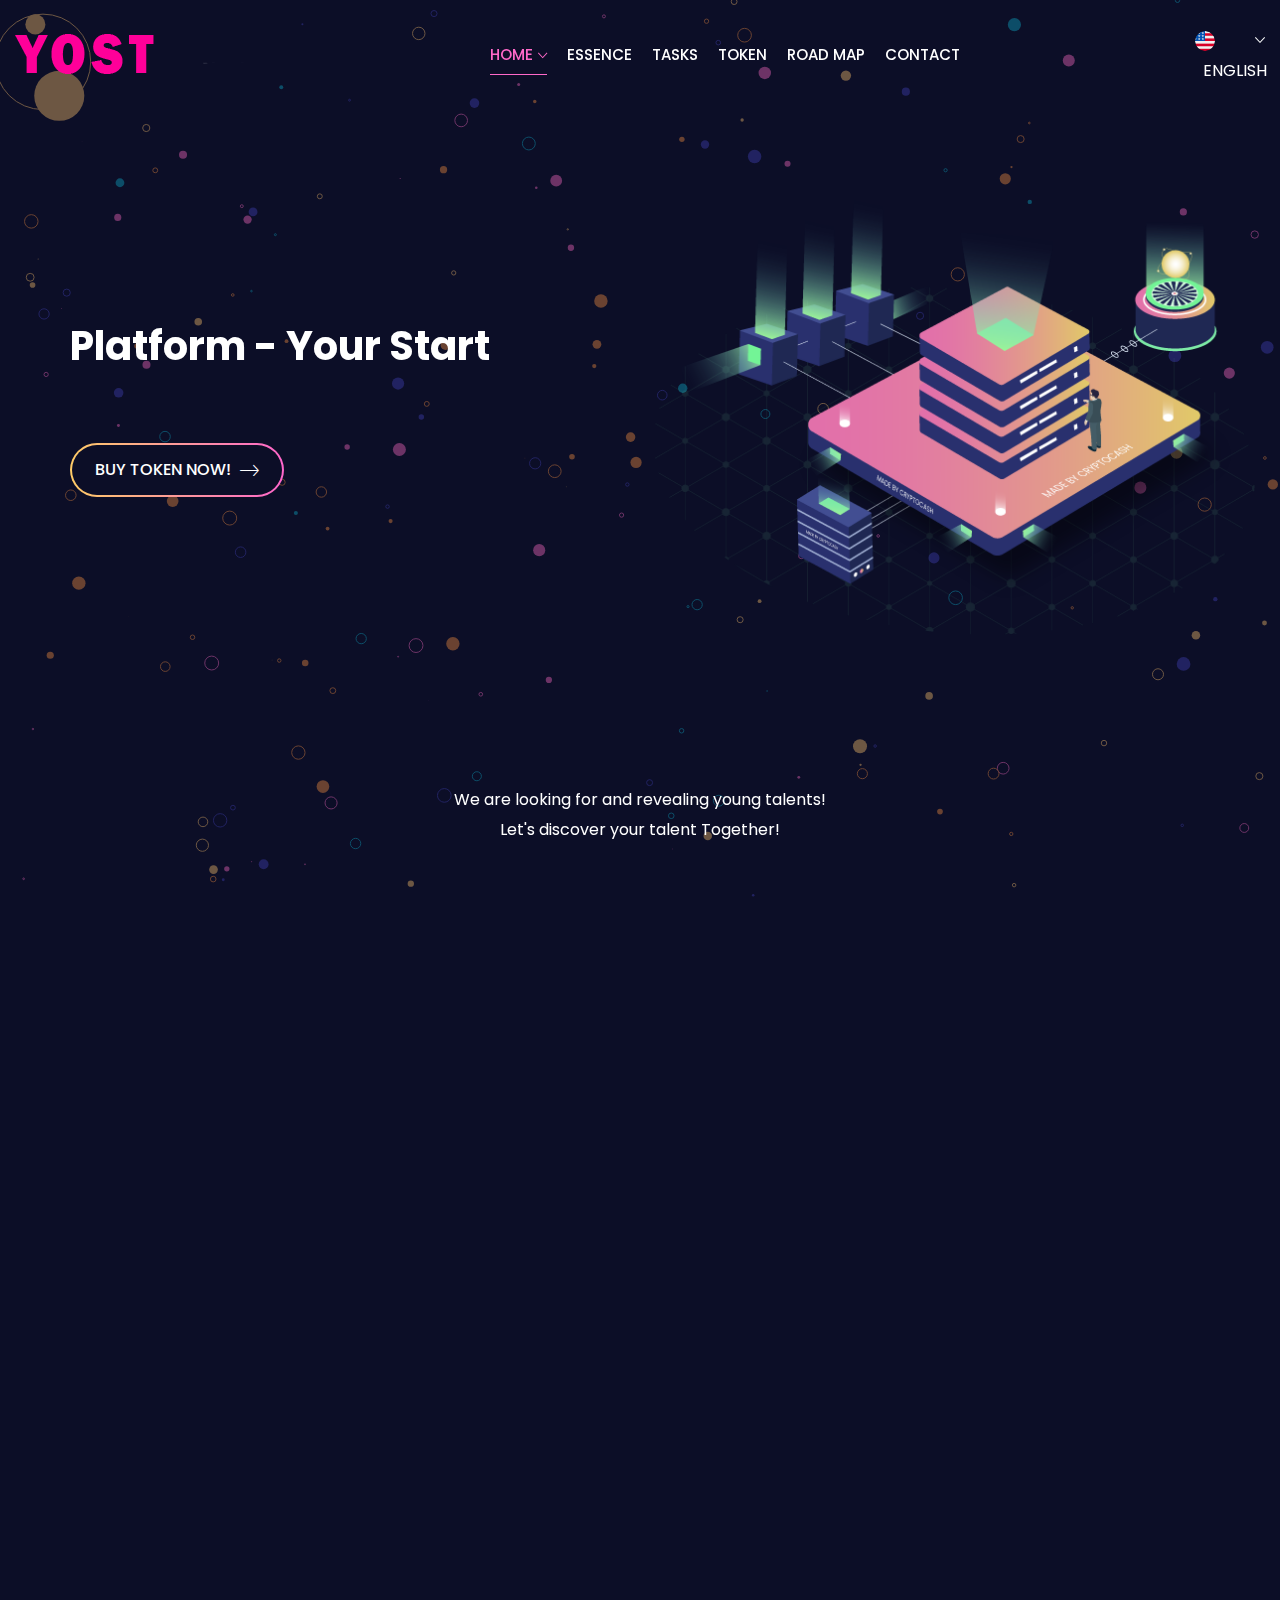
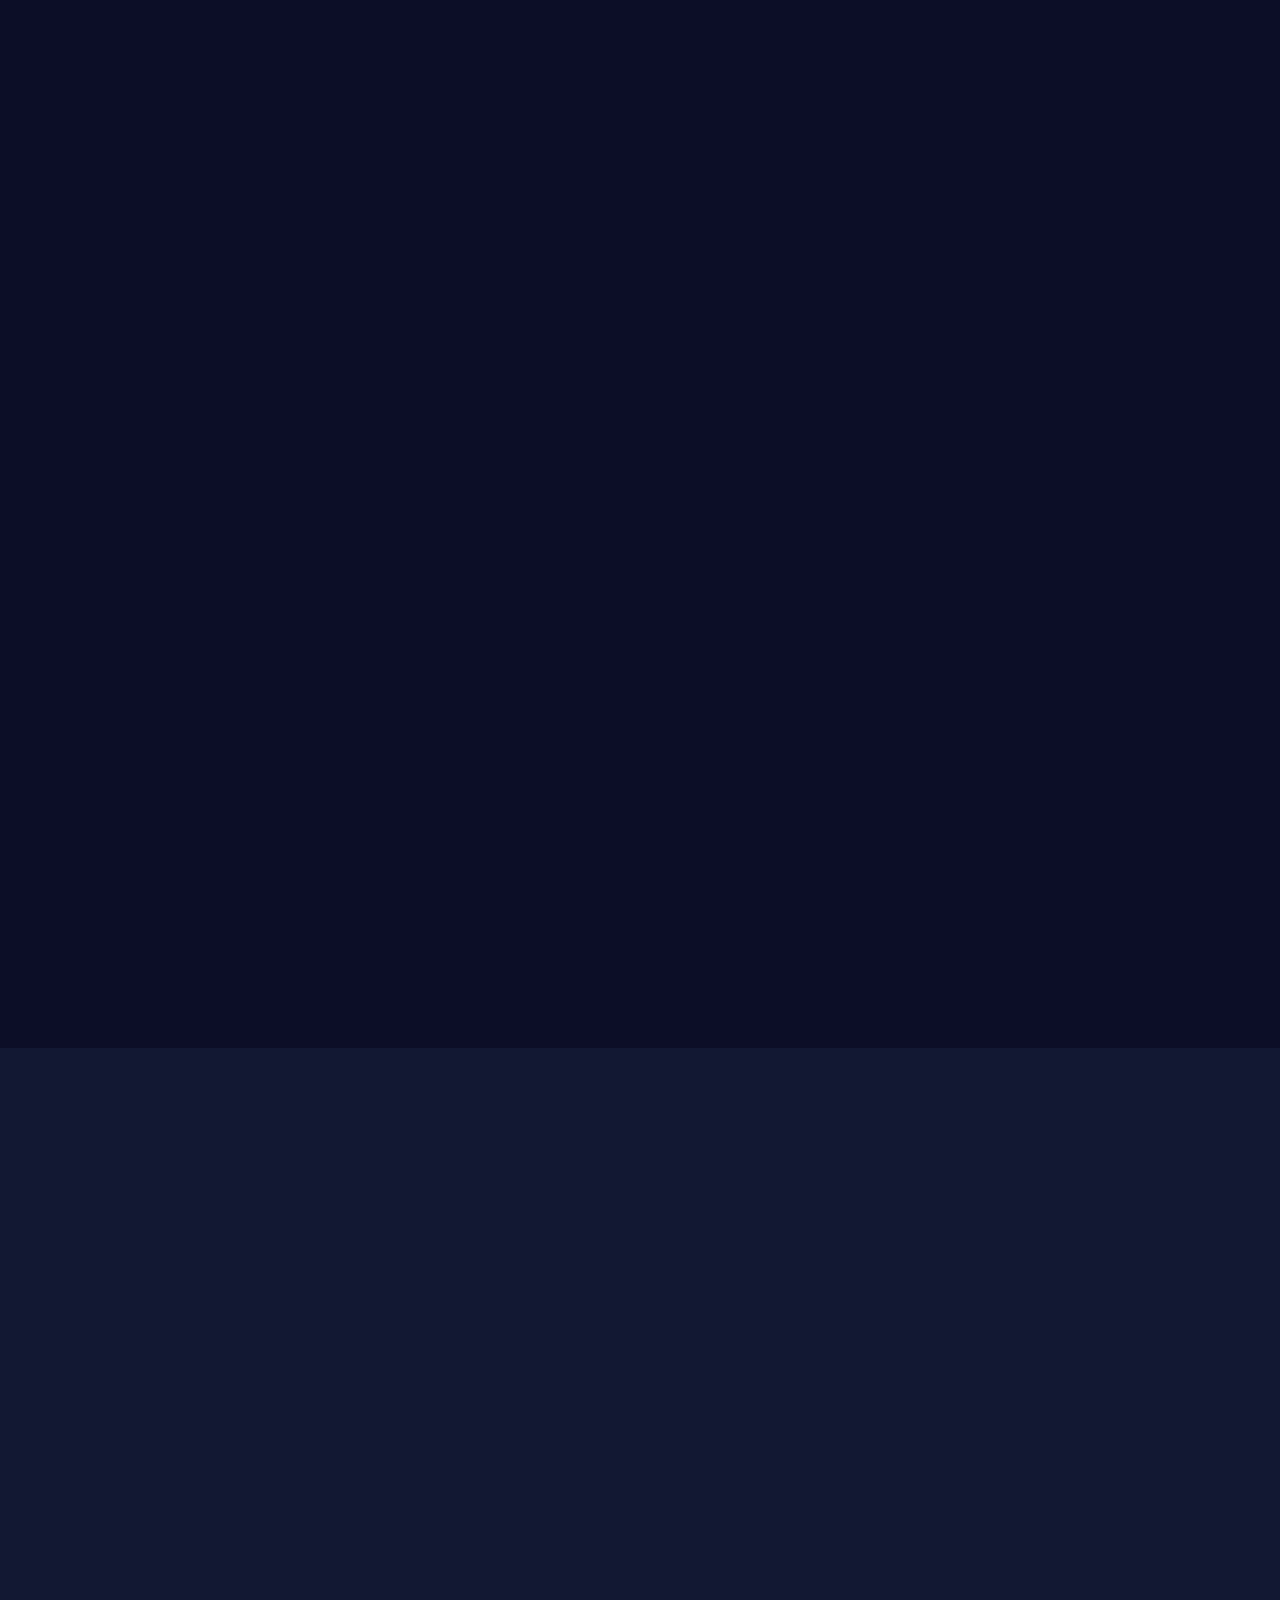
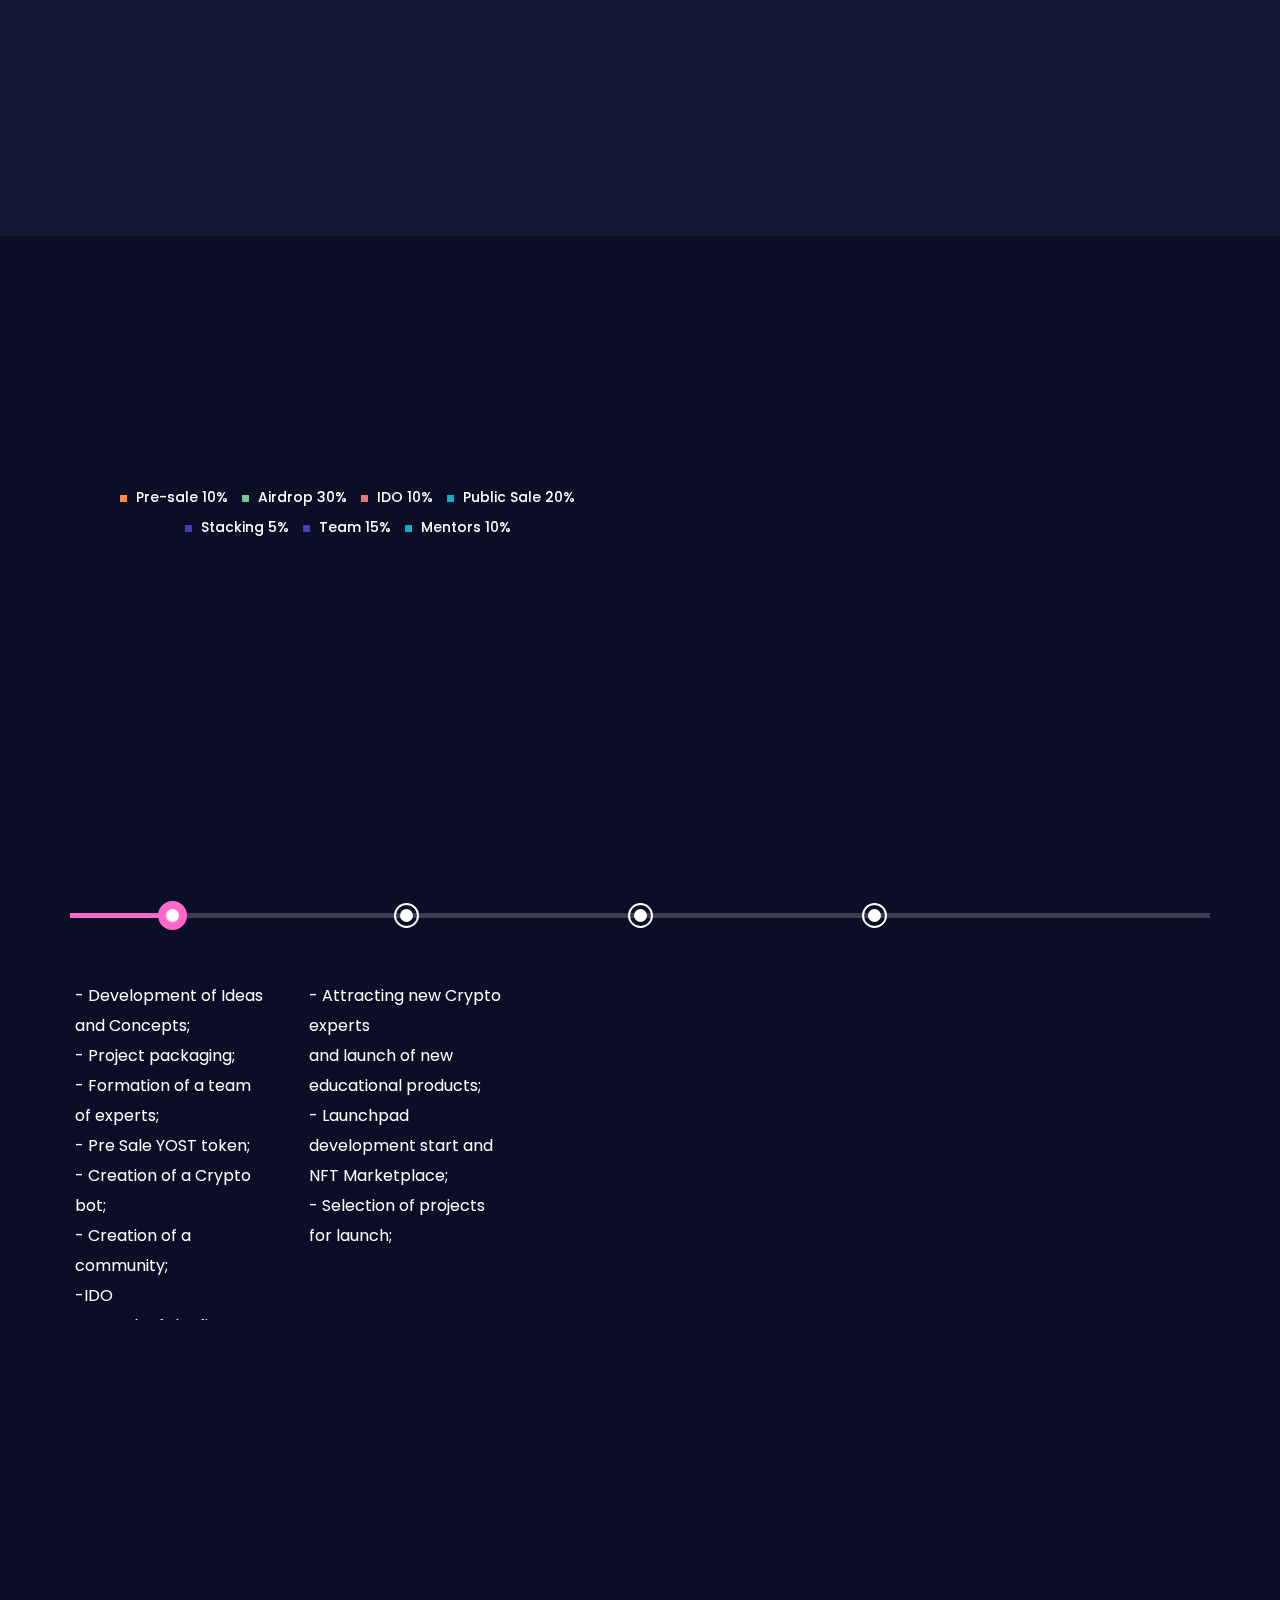
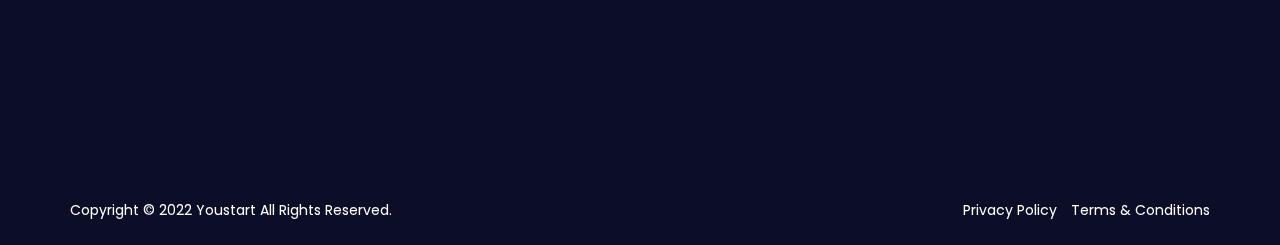
==== commit 9285829c: "Update index.html" ====
--- a/index.html
+++ b/index.html
@@ -9,7 +9,9 @@
 <!-- SITE TITLE -->
 <title>Project - Yourstart</title>
 <!-- Favicon Icon -->
-<link rel="shortcut icon" type="image/x-icon" href="images/favicon.png">
+<!--
+<linkrel="shortcut icon" type="image/x-icon" href="images/favicon.png">
+-->
 <!-- Animation CSS -->
 <link rel="stylesheet" href="css/animate.css">
 <!-- Latest Bootstrap min CSS -->
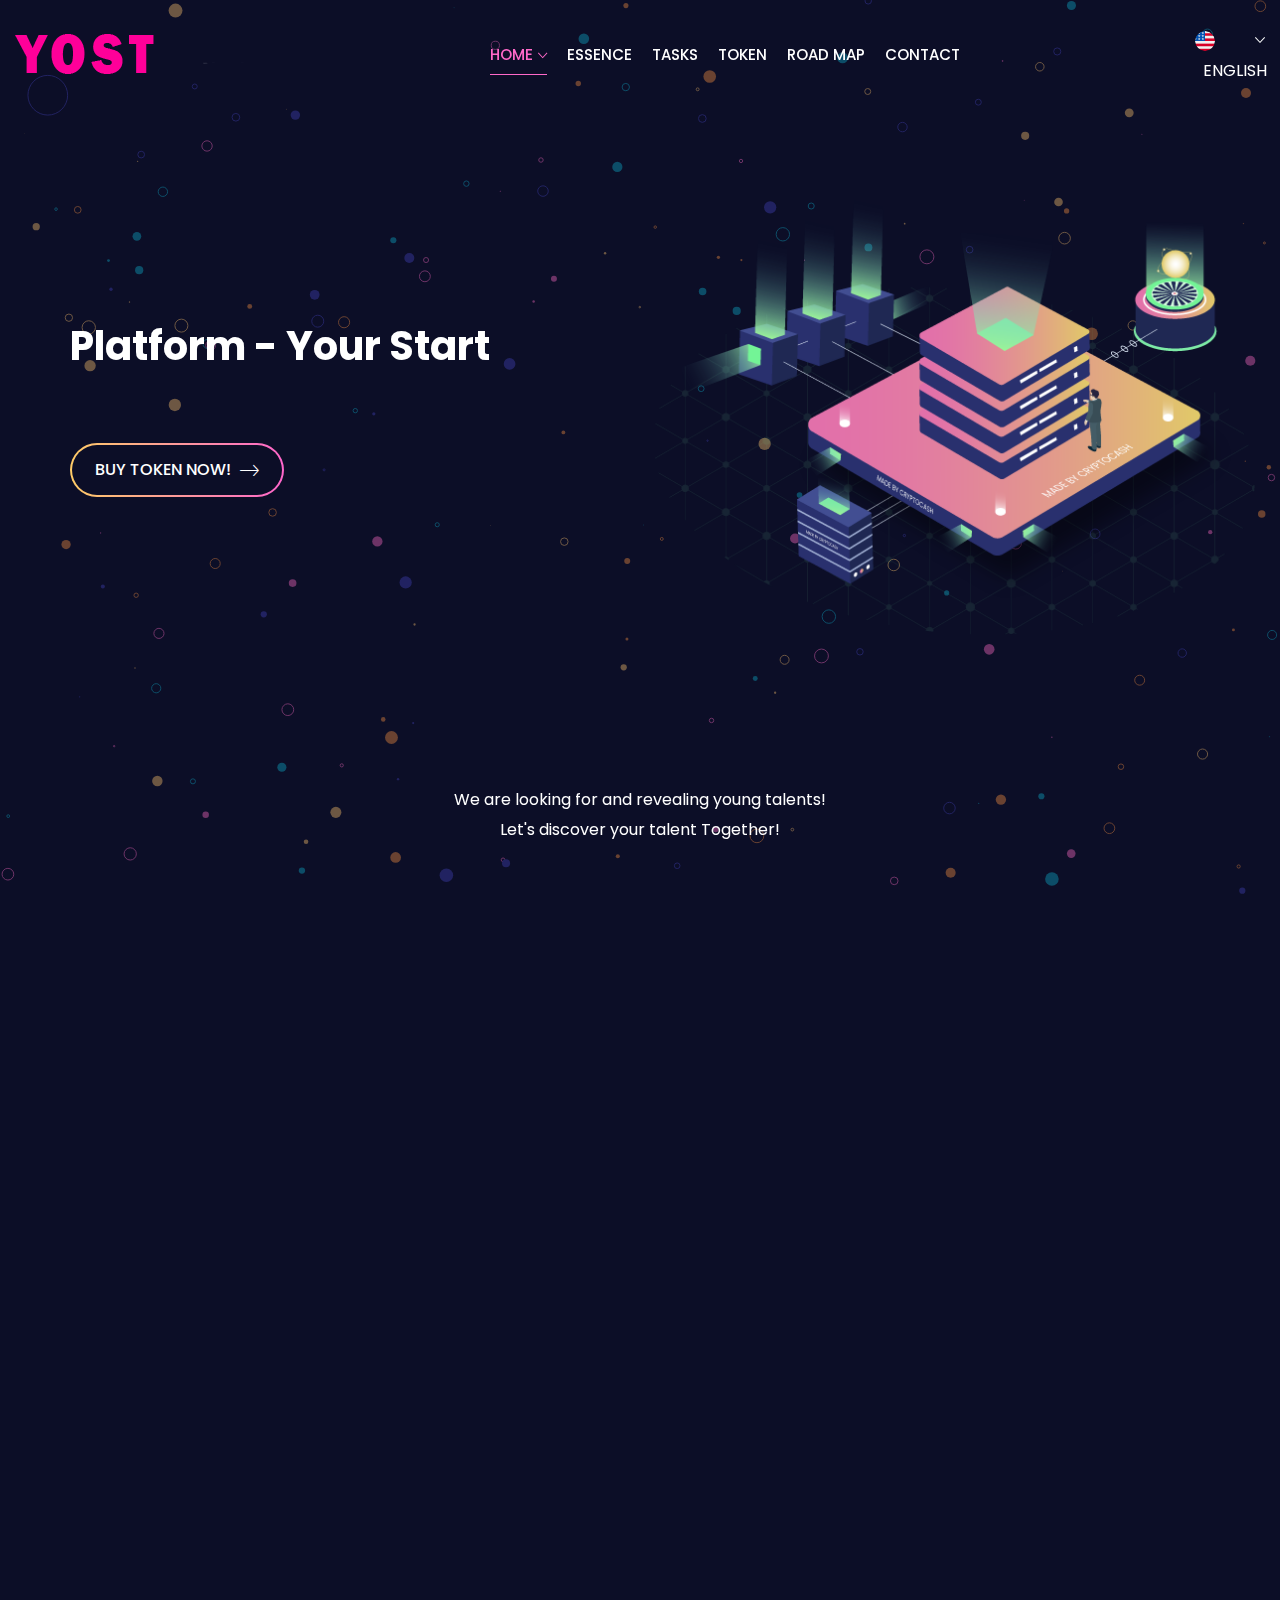
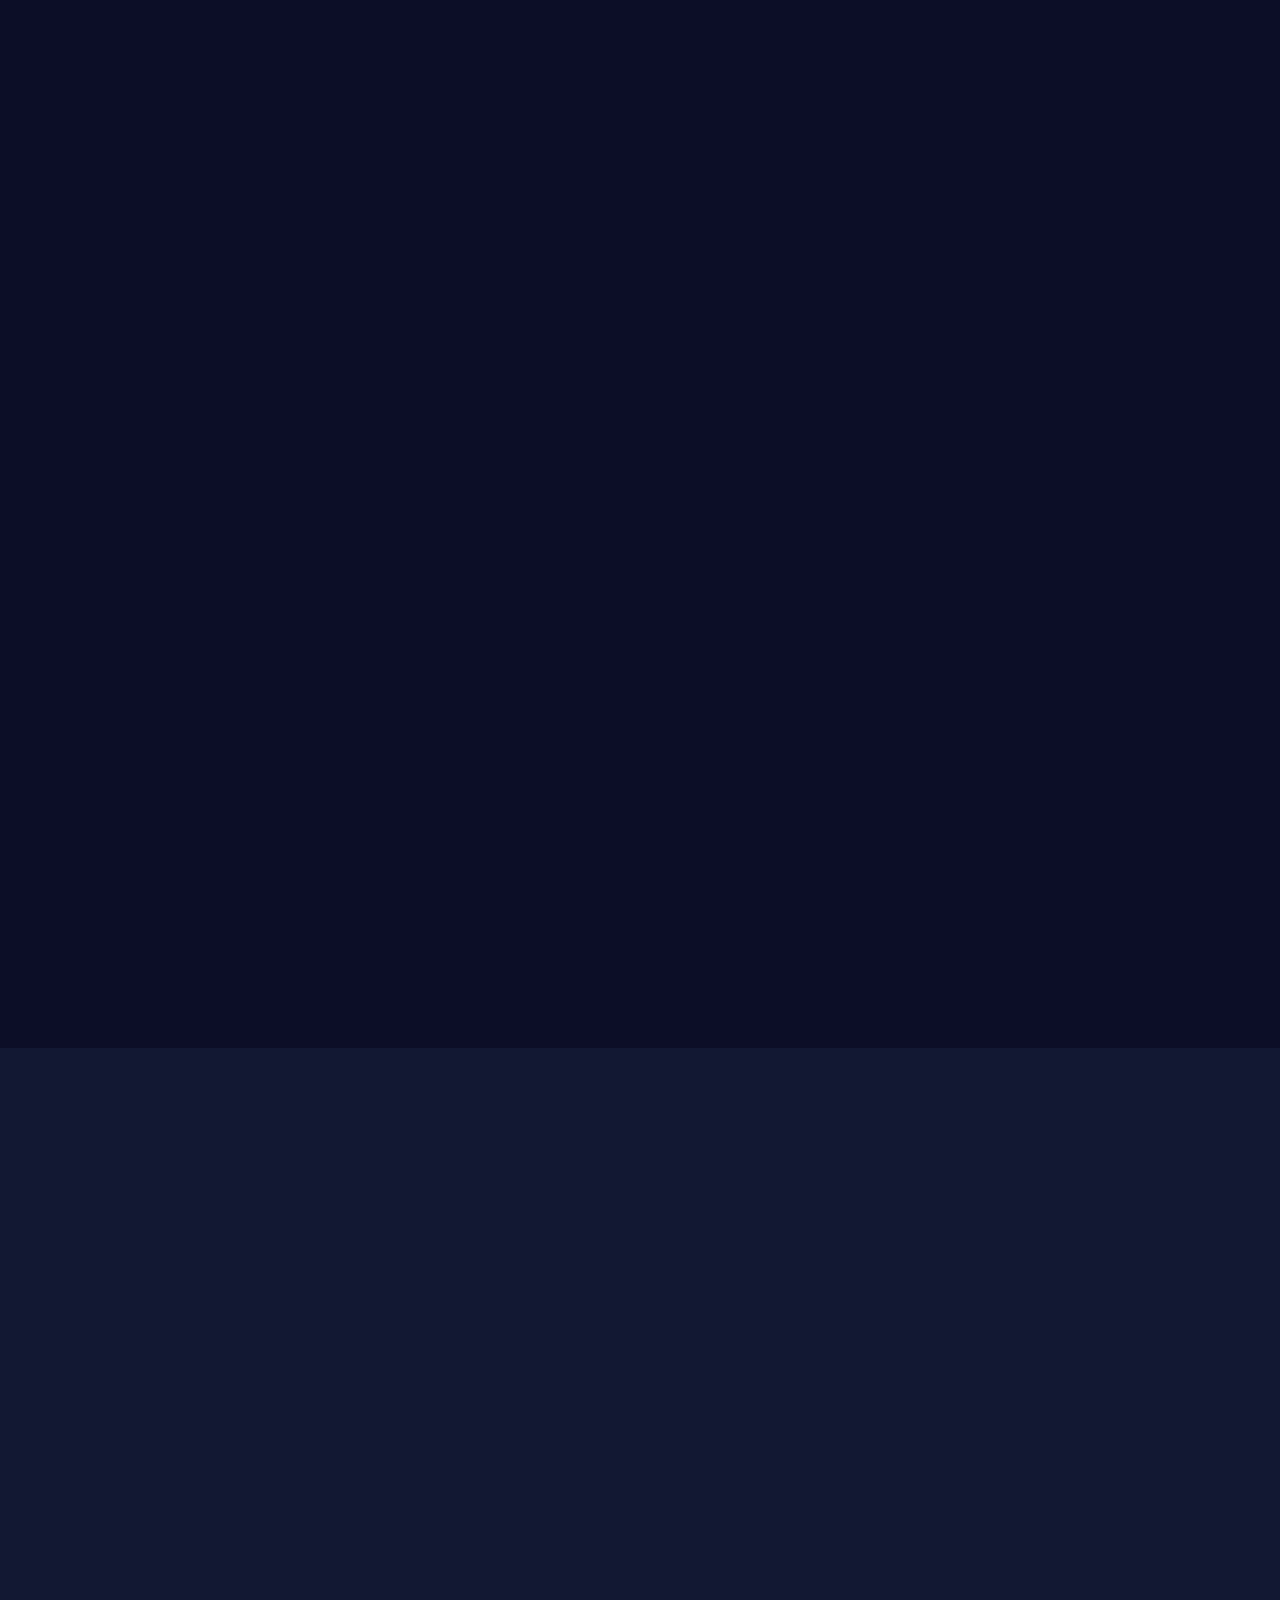
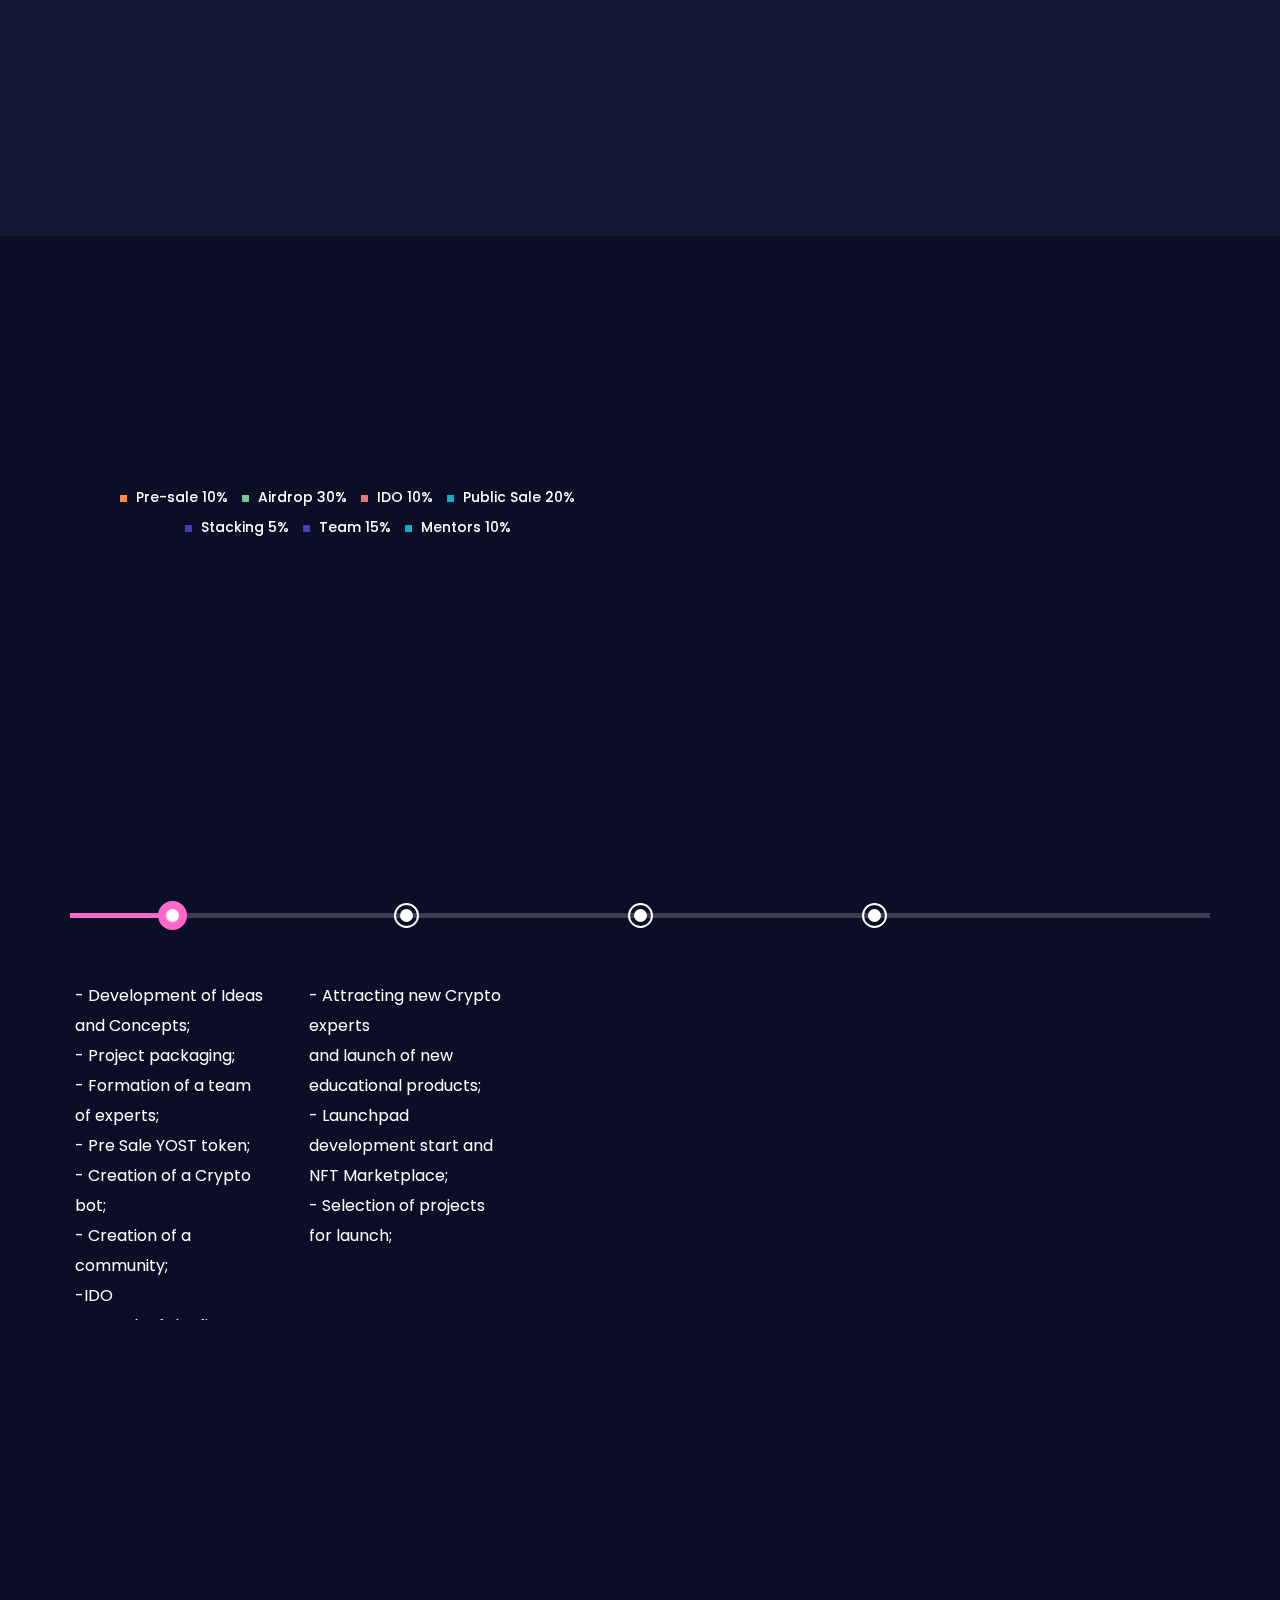
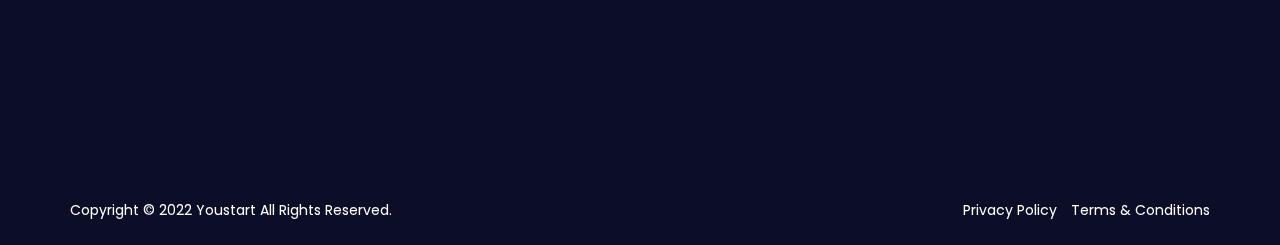
==== commit e5b6e02f: "Update index.html" ====
--- a/index.html
+++ b/index.html
@@ -499,7 +499,7 @@
                       <span class="text-uppercase animation" data-animation="fadeInUp" data-animation-delay="0.2s">Follow Us</span>
                       <ul class="list_none social_icon">
                         <li class="animation" data-animation="fadeInUp" data-animation-delay="0.4s"><a href="#"><i class=" fa fa-facebook"></i></a></li>
-                        <li class="animation" data-animation="fadeInUp" data-animation-delay="0.5s"><a href="#"><i class=" fa fa-twitter"></i></a></li>
+                        <li class="animation" data-animation="fadeInUp" data-animation-delay="0.5s"><a href="https://twitter.com/Your_Start_"><i class=" fa fa-twitter"></i></a></li>
                         
                         <li class="animation" data-animation="fadeInUp" data-animation-delay="0.7s"><a href="#"><i class=" fa fa-pinterest"></i></a></li>
                         
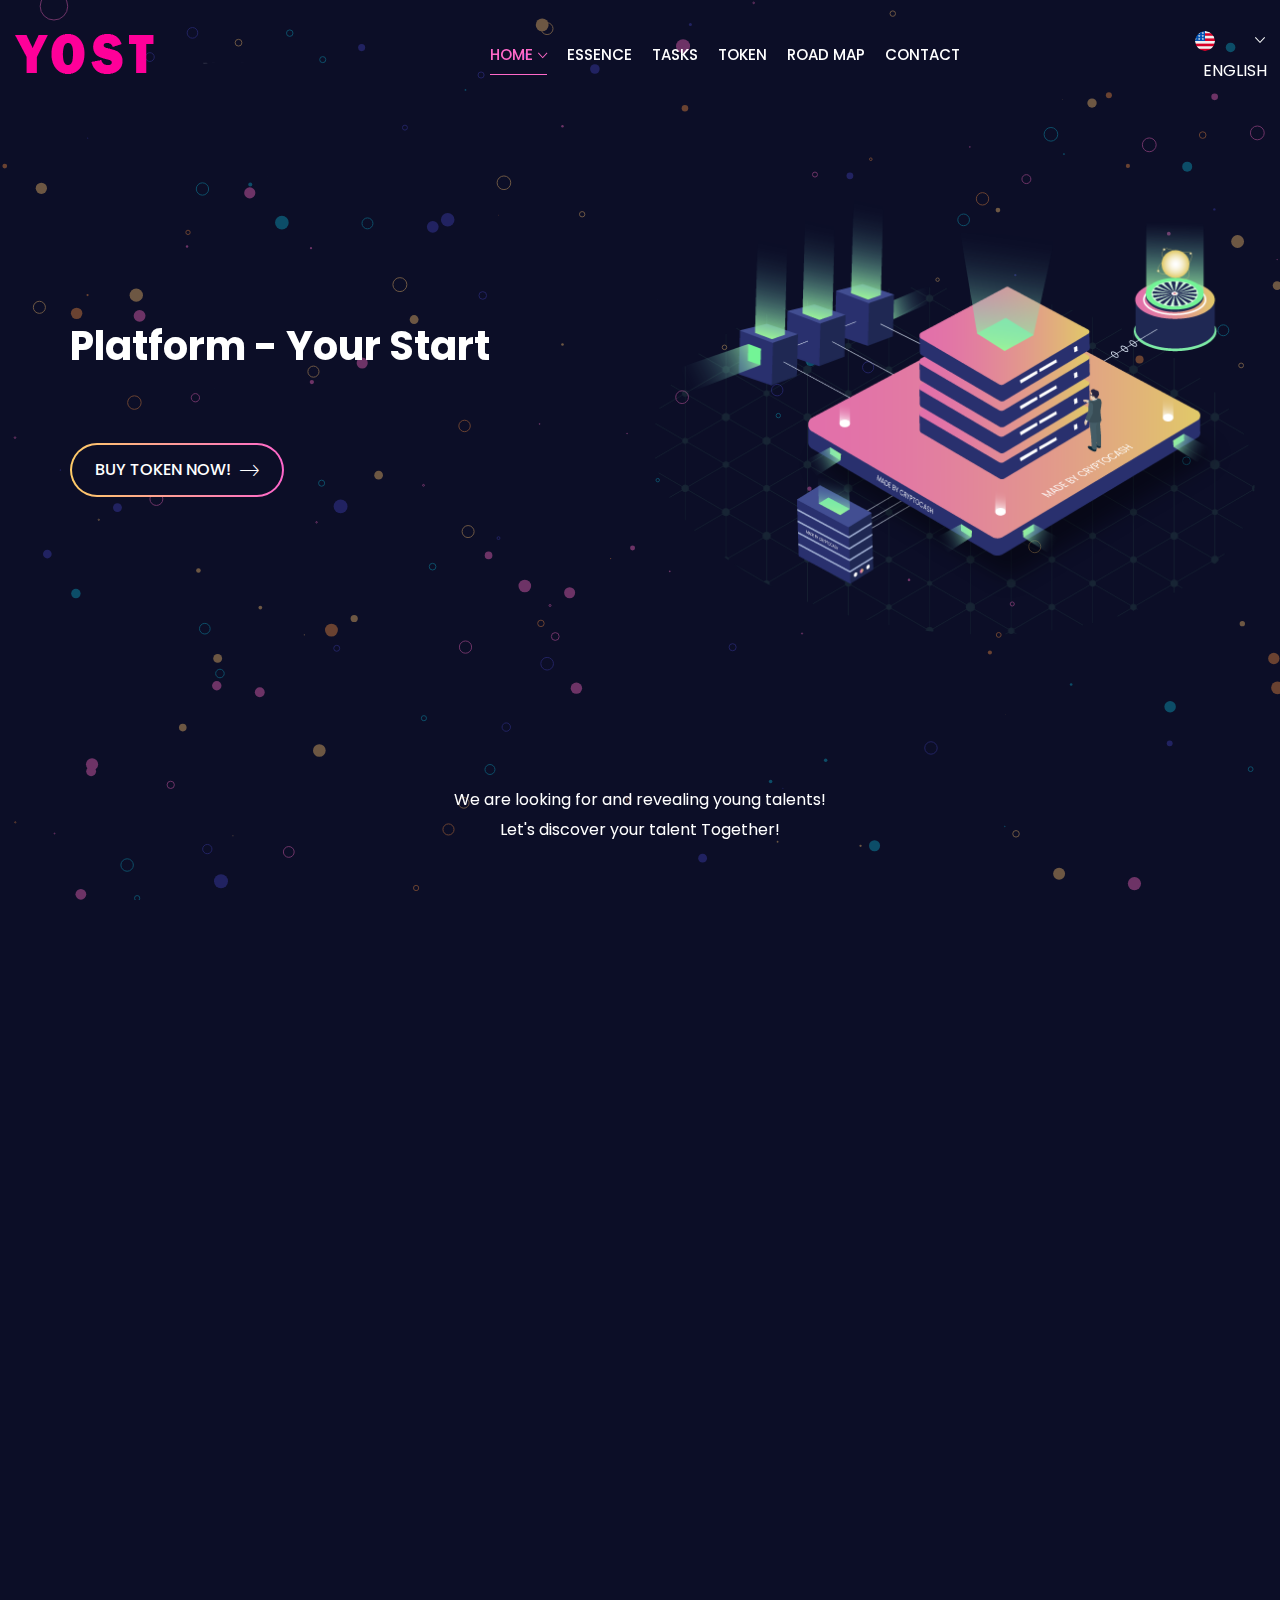
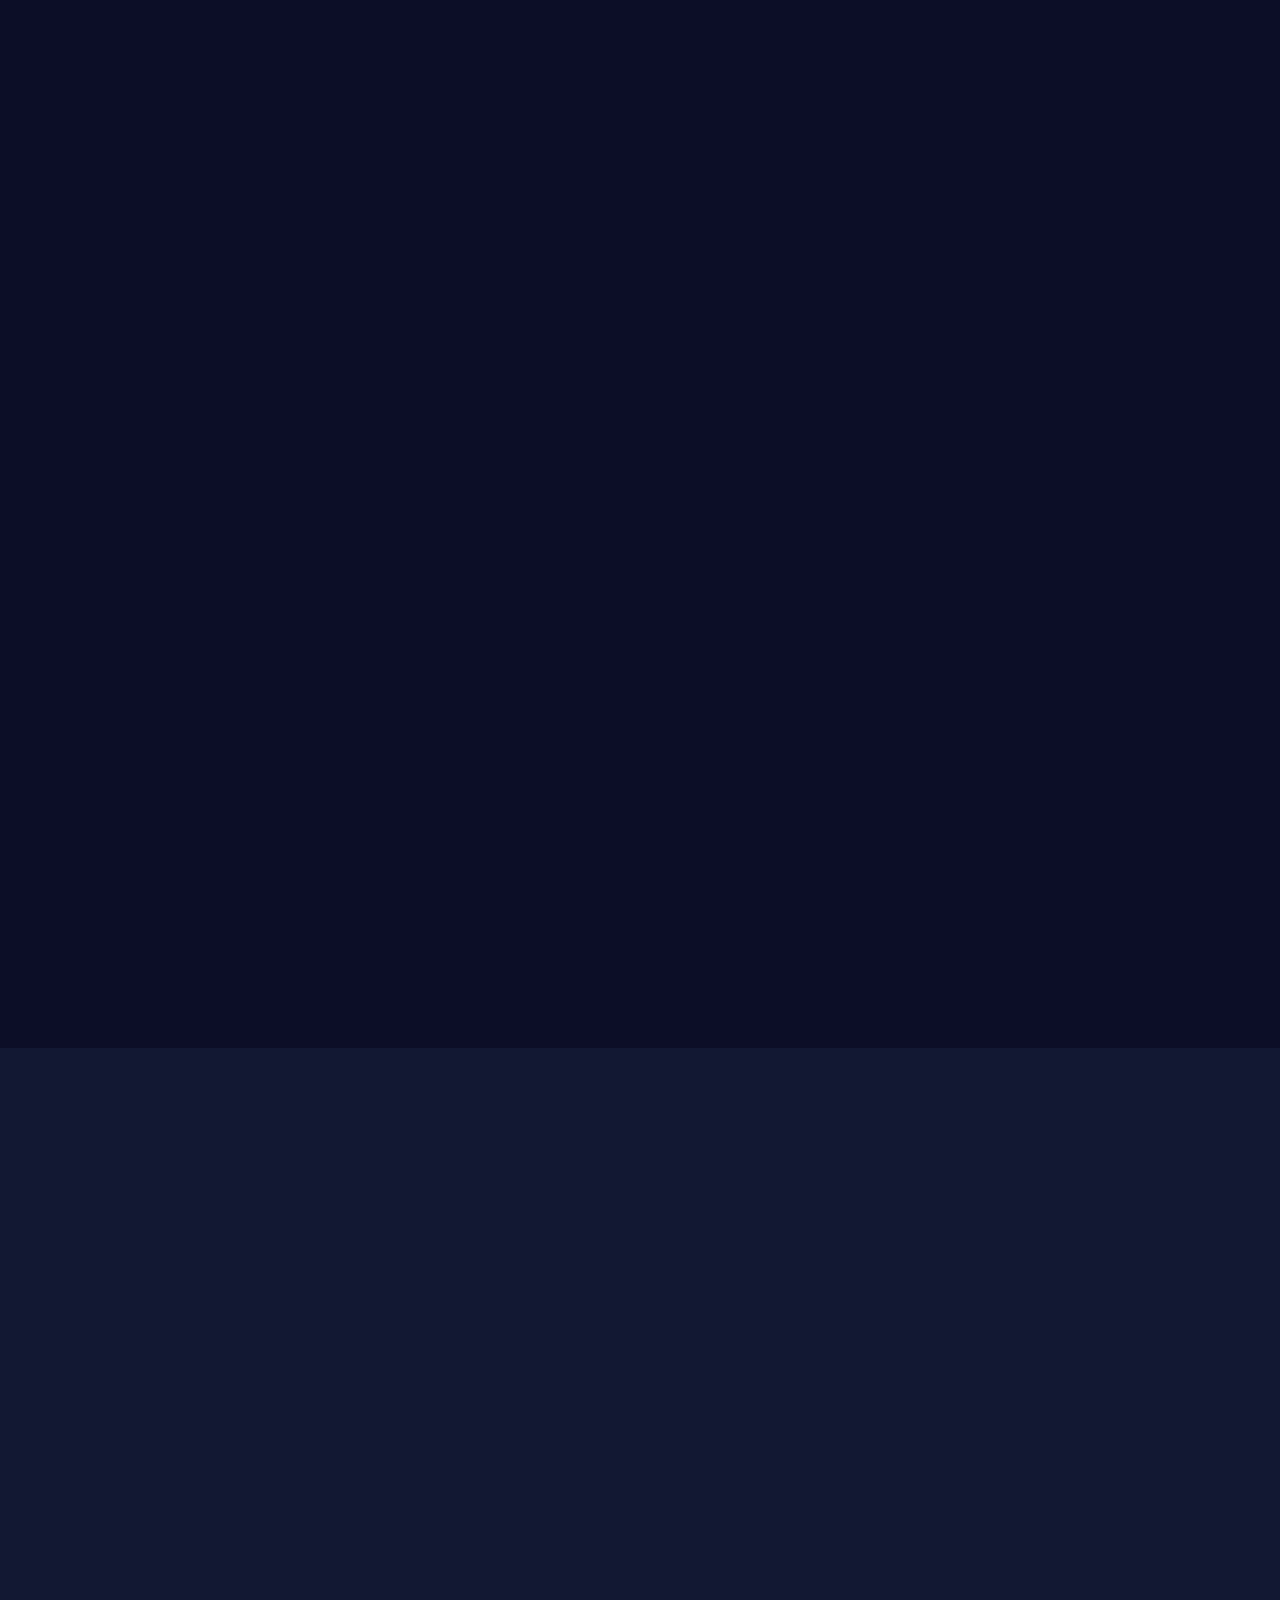
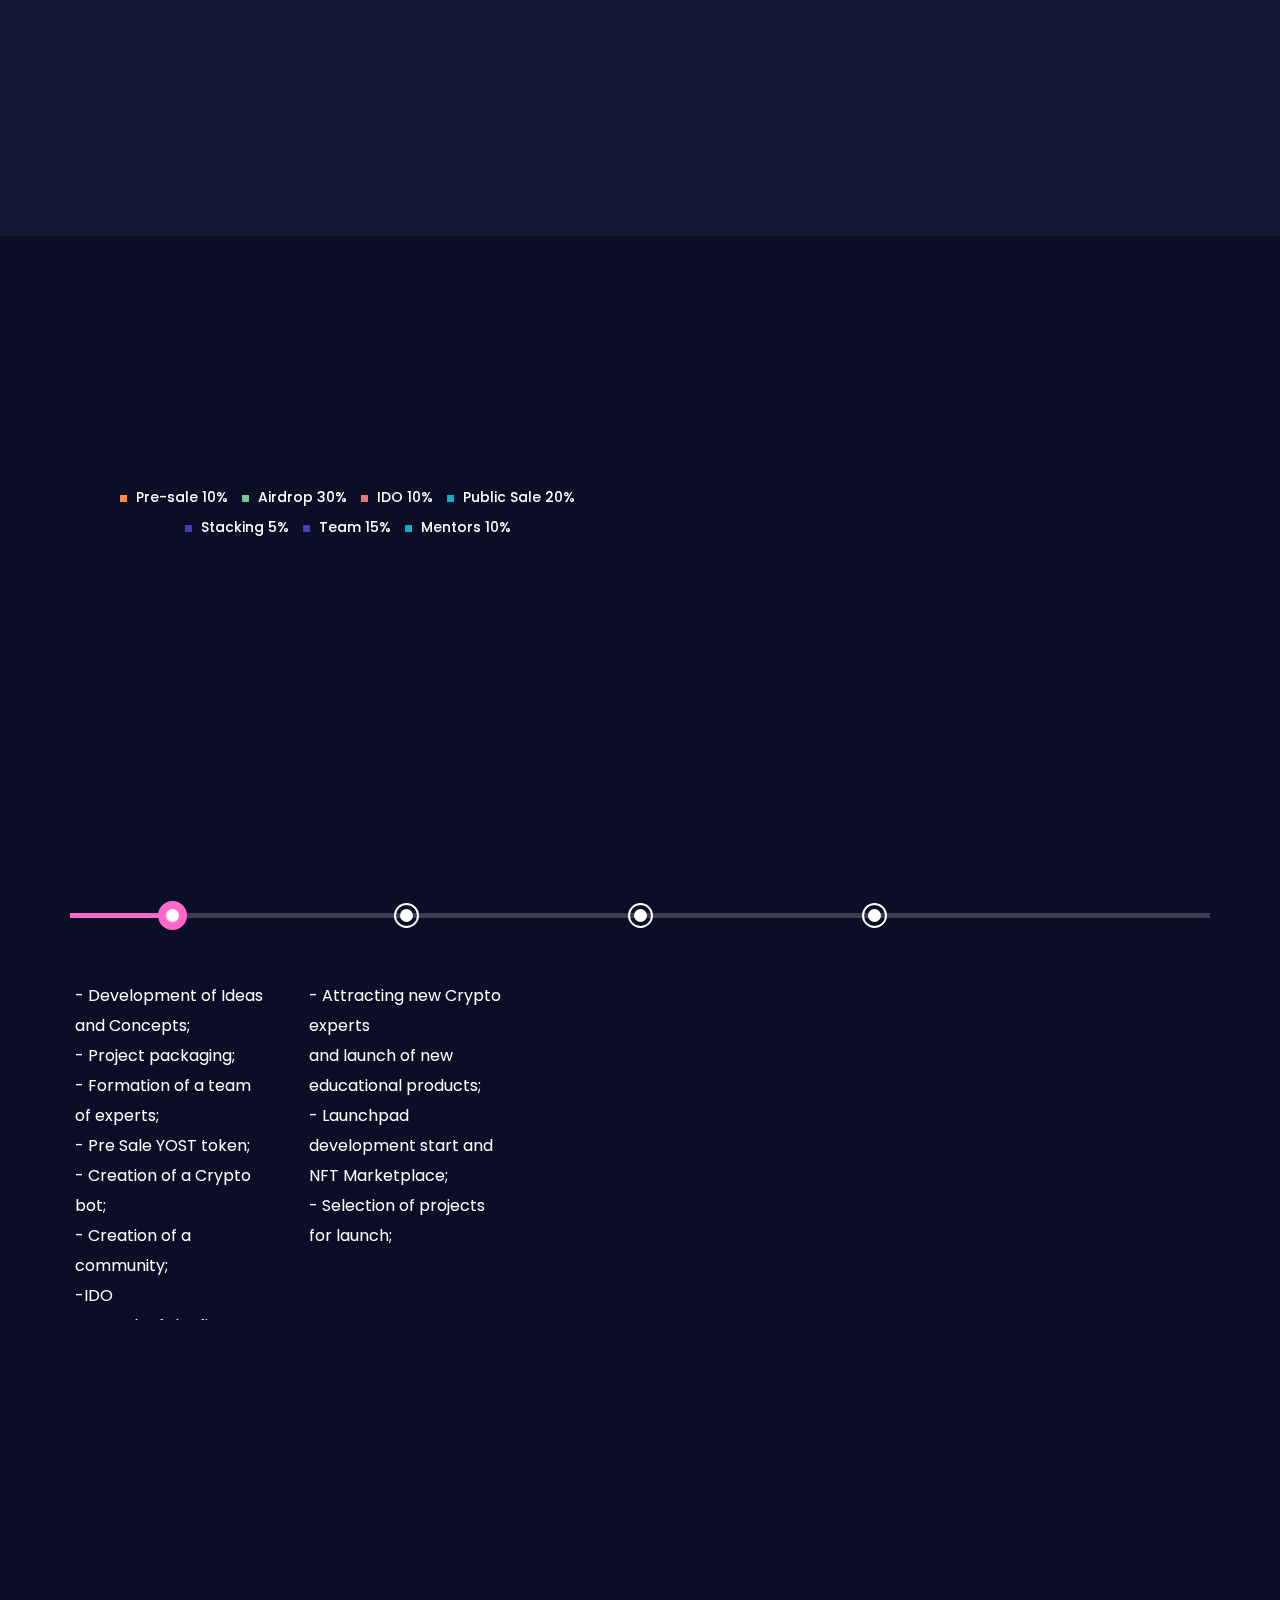
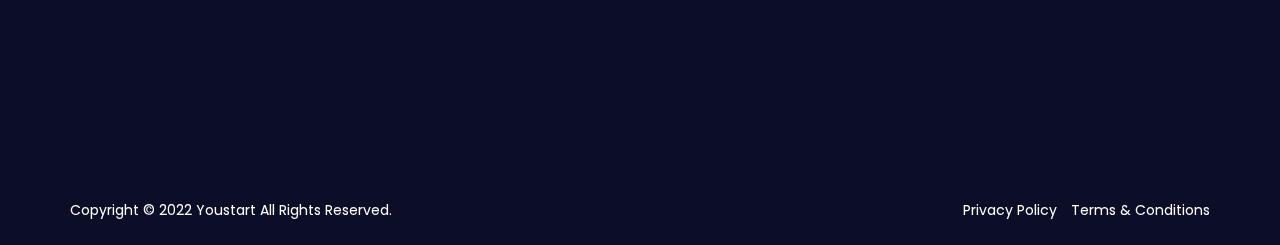
==== commit 70e47258: "Update index.html" ====
--- a/index.html
+++ b/index.html
@@ -501,7 +501,7 @@
                         <li class="animation" data-animation="fadeInUp" data-animation-delay="0.4s"><a href="#"><i class=" fa fa-facebook"></i></a></li>
                         <li class="animation" data-animation="fadeInUp" data-animation-delay="0.5s"><a href="https://twitter.com/Your_Start_"><i class=" fa fa-twitter"></i></a></li>
                         
-                        <li class="animation" data-animation="fadeInUp" data-animation-delay="0.7s"><a href="#"><i class=" fa fa-pinterest"></i></a></li>
+                        <li class="animation" data-animation="fadeInUp" data-animation-delay="0.7s"><a href="#"><i class=" fa fa-instagram"></i></a></li>
                         
                      </ul>
                  </div>
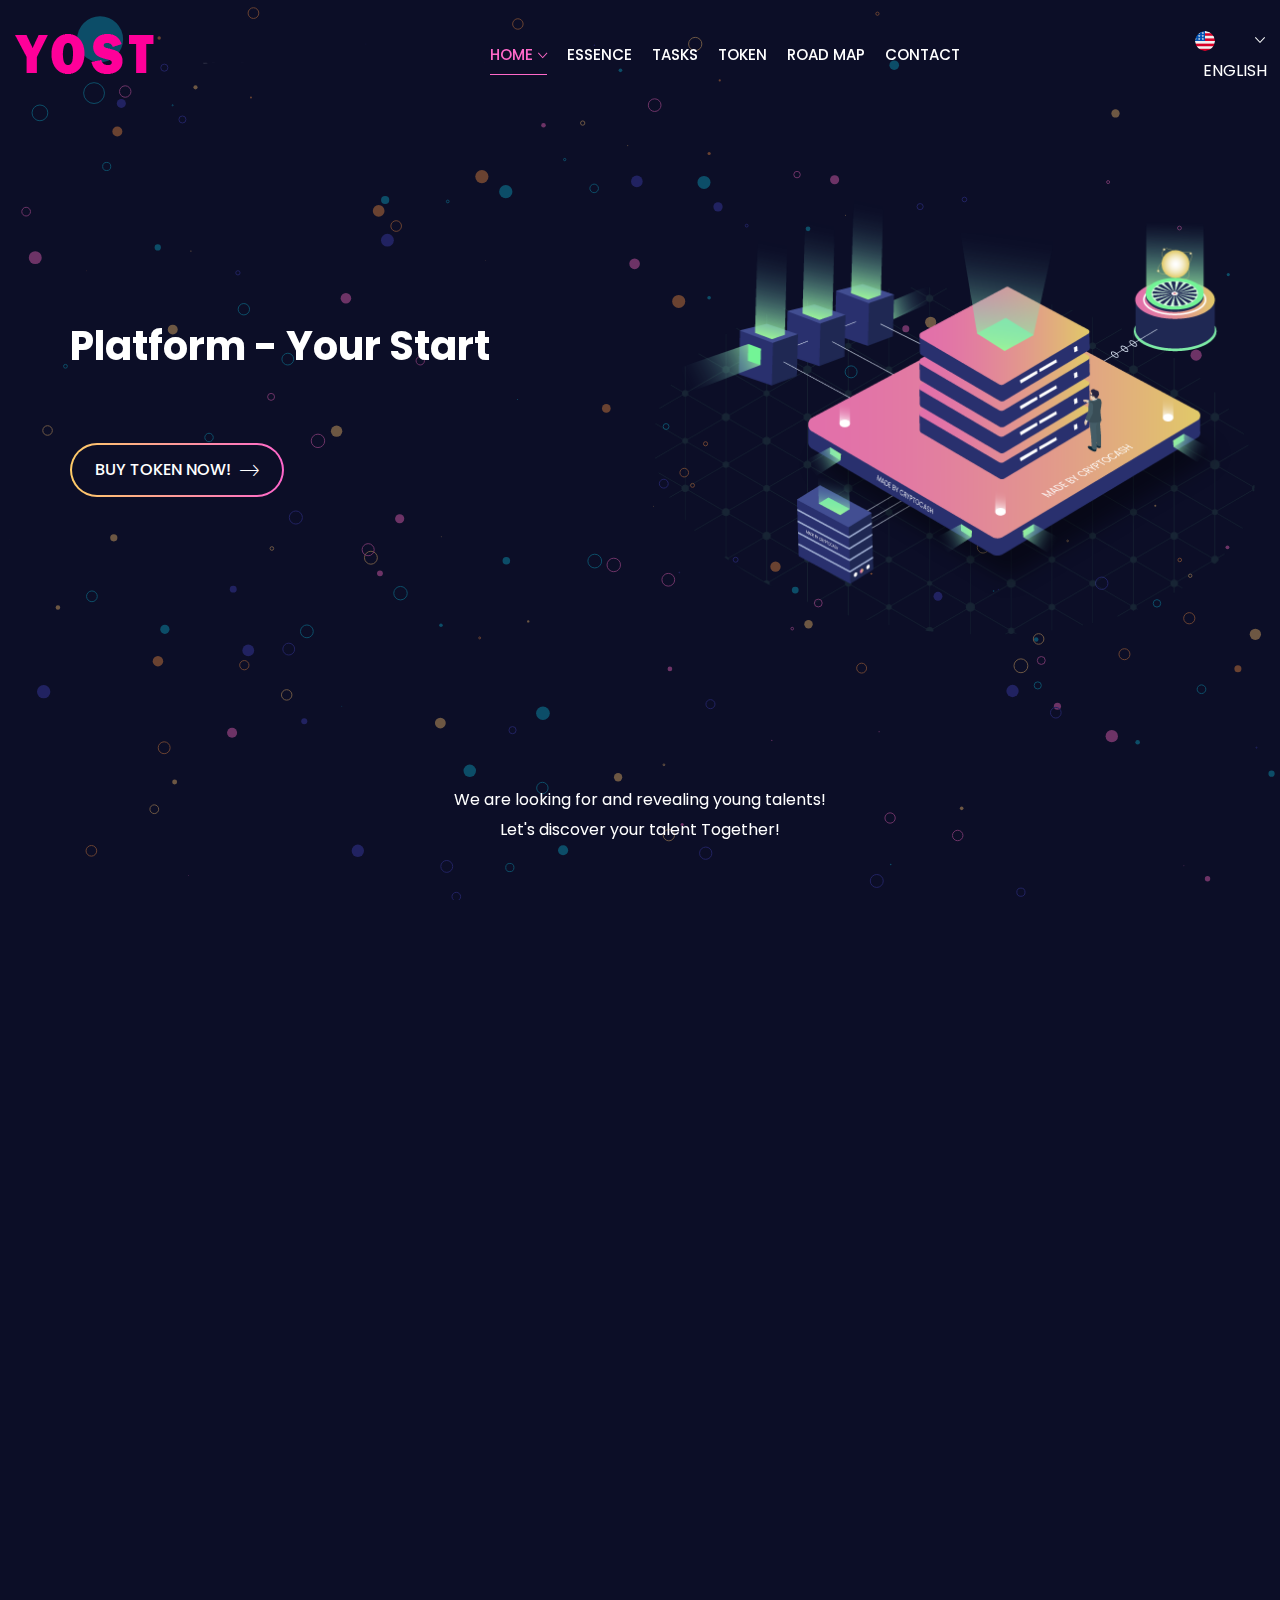
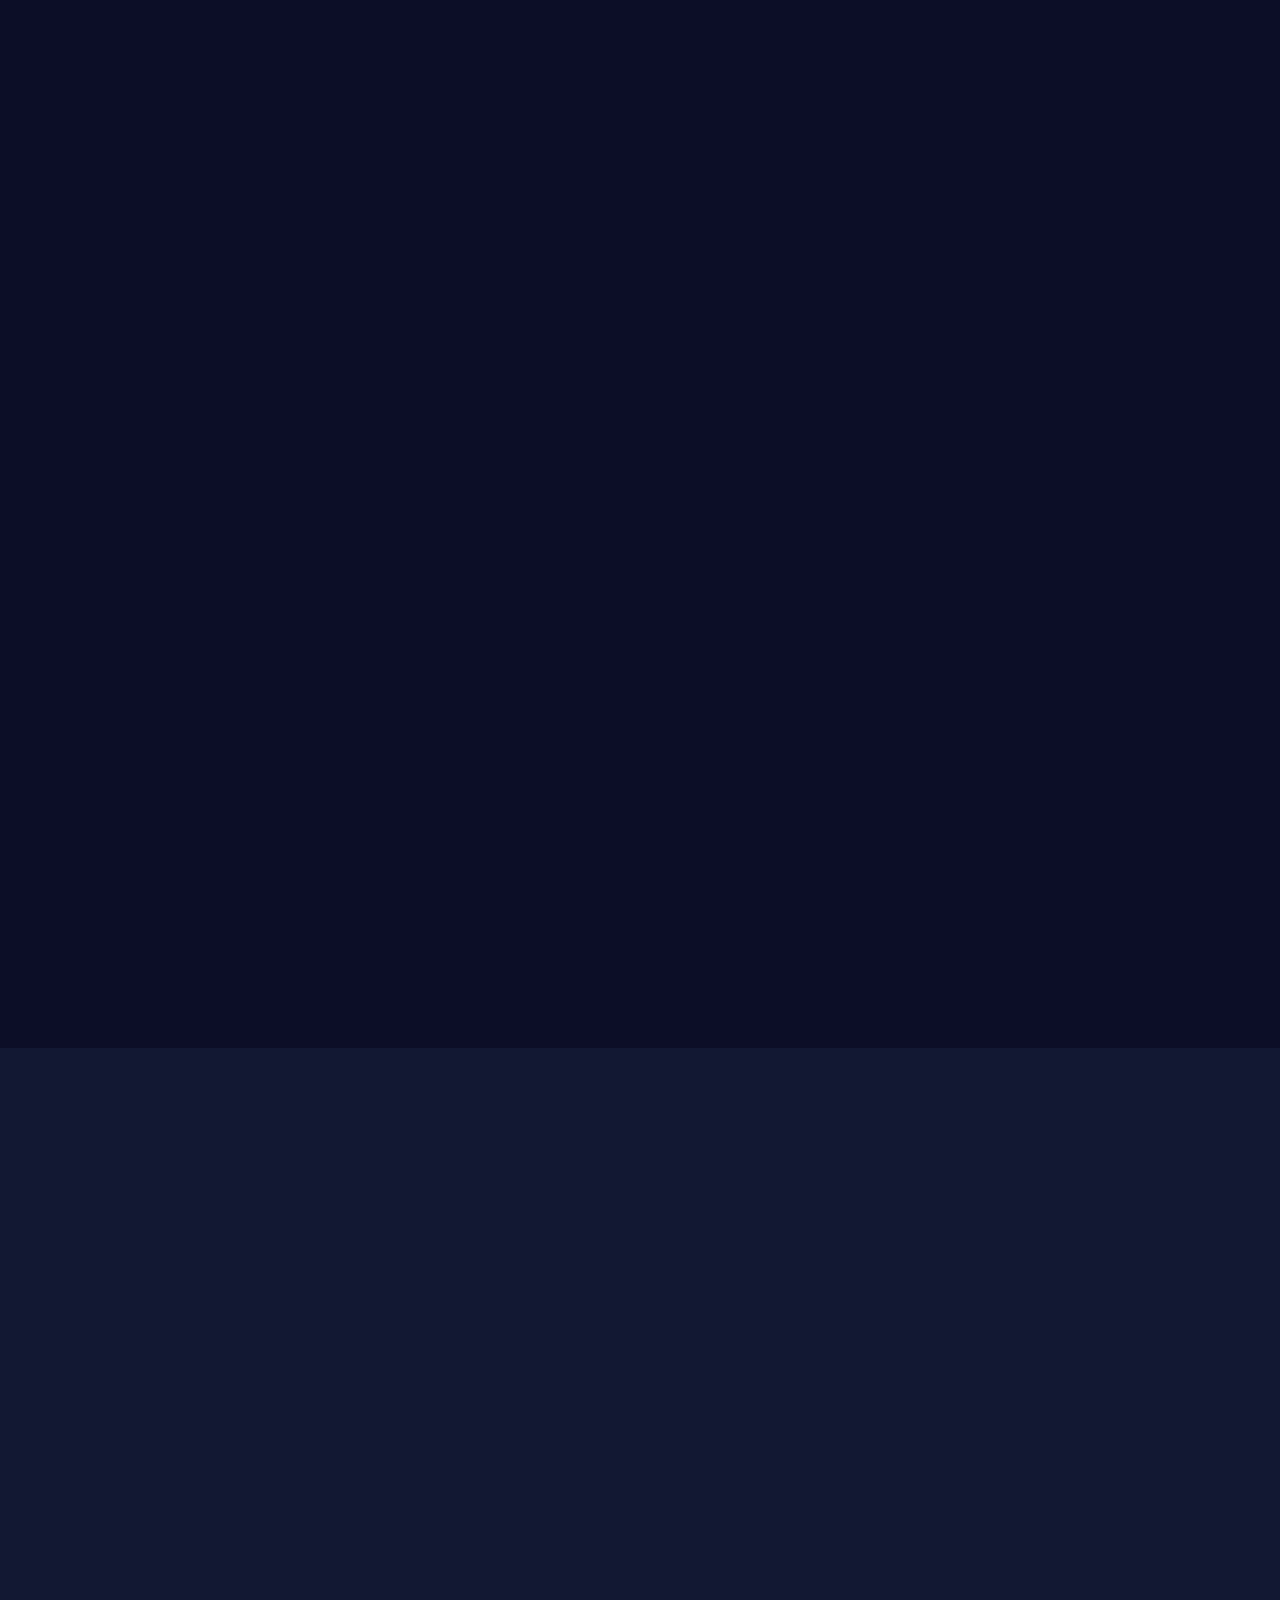
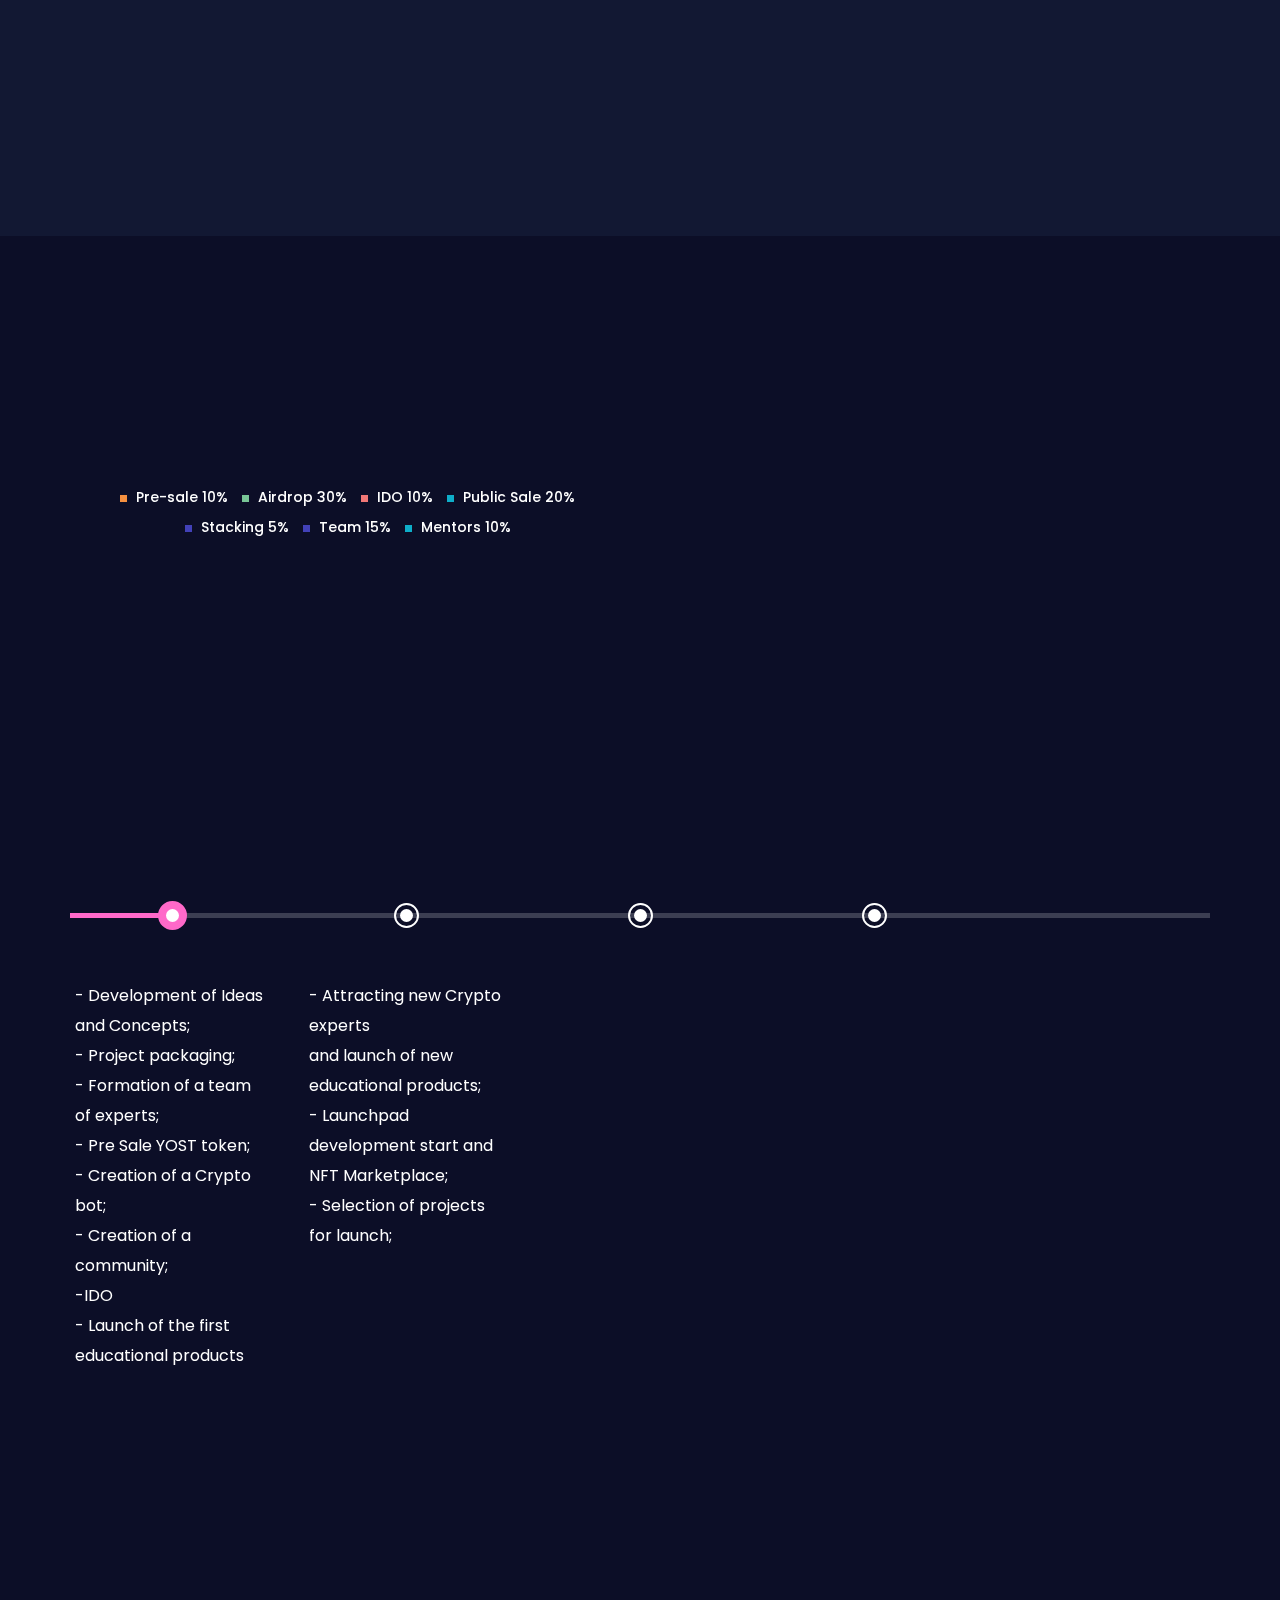
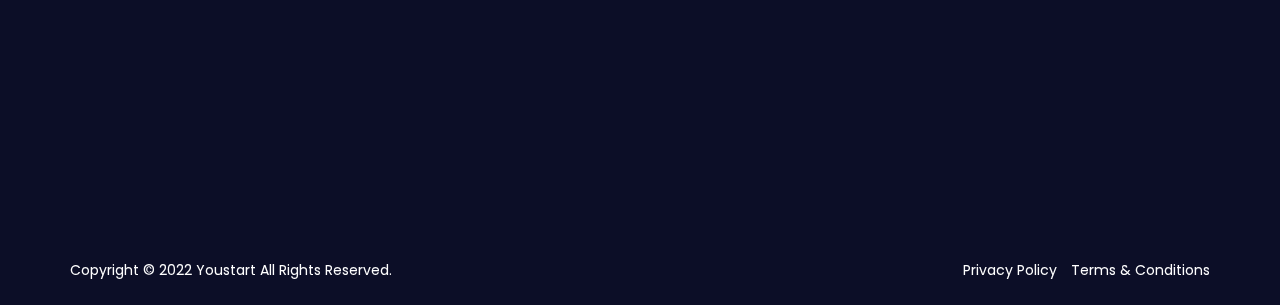
==== commit ee8c120b: "Update index.html" ====
--- a/index.html
+++ b/index.html
@@ -498,10 +498,10 @@
                   <div class="contct_follow pt-2 pt-md-4">
                       <span class="text-uppercase animation" data-animation="fadeInUp" data-animation-delay="0.2s">Follow Us</span>
                       <ul class="list_none social_icon">
-                        <li class="animation" data-animation="fadeInUp" data-animation-delay="0.4s"><a href="#"><i class=" fa fa-facebook"></i></a></li>
+                        <li class="animation" data-animation="fadeInUp" data-animation-delay="0.4s"><a href="#"><i class=" fa fa-telegram"></i></a></li>
                         <li class="animation" data-animation="fadeInUp" data-animation-delay="0.5s"><a href="https://twitter.com/Your_Start_"><i class=" fa fa-twitter"></i></a></li>
                         
-                        <li class="animation" data-animation="fadeInUp" data-animation-delay="0.7s"><a href="#"><i class=" fa fa-instagram"></i></a></li>
+                        <li class="animation" data-animation="fadeInUp" data-animation-delay="0.7s"><a href="https://www.instagram.com/project_your_start"><i class=" fa fa-instagram"></i></a></li>
                         
                      </ul>
                  </div>
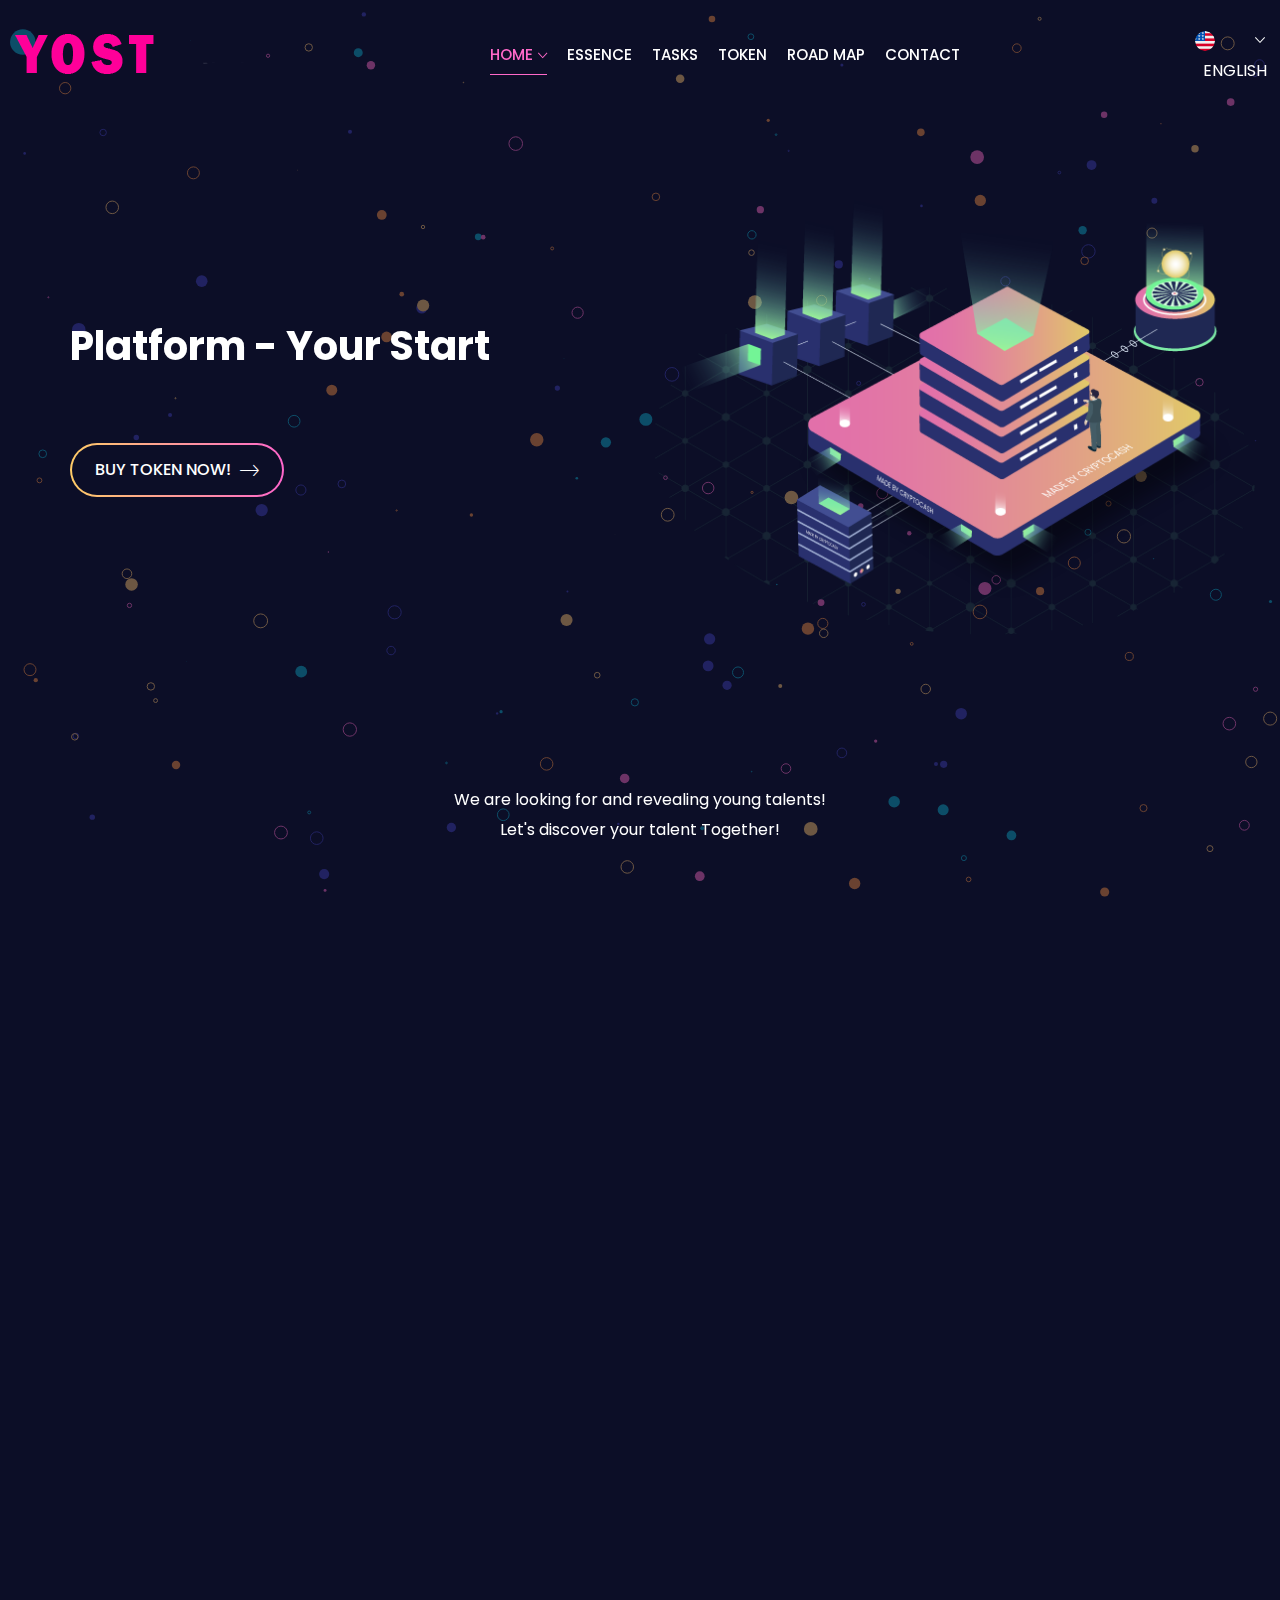
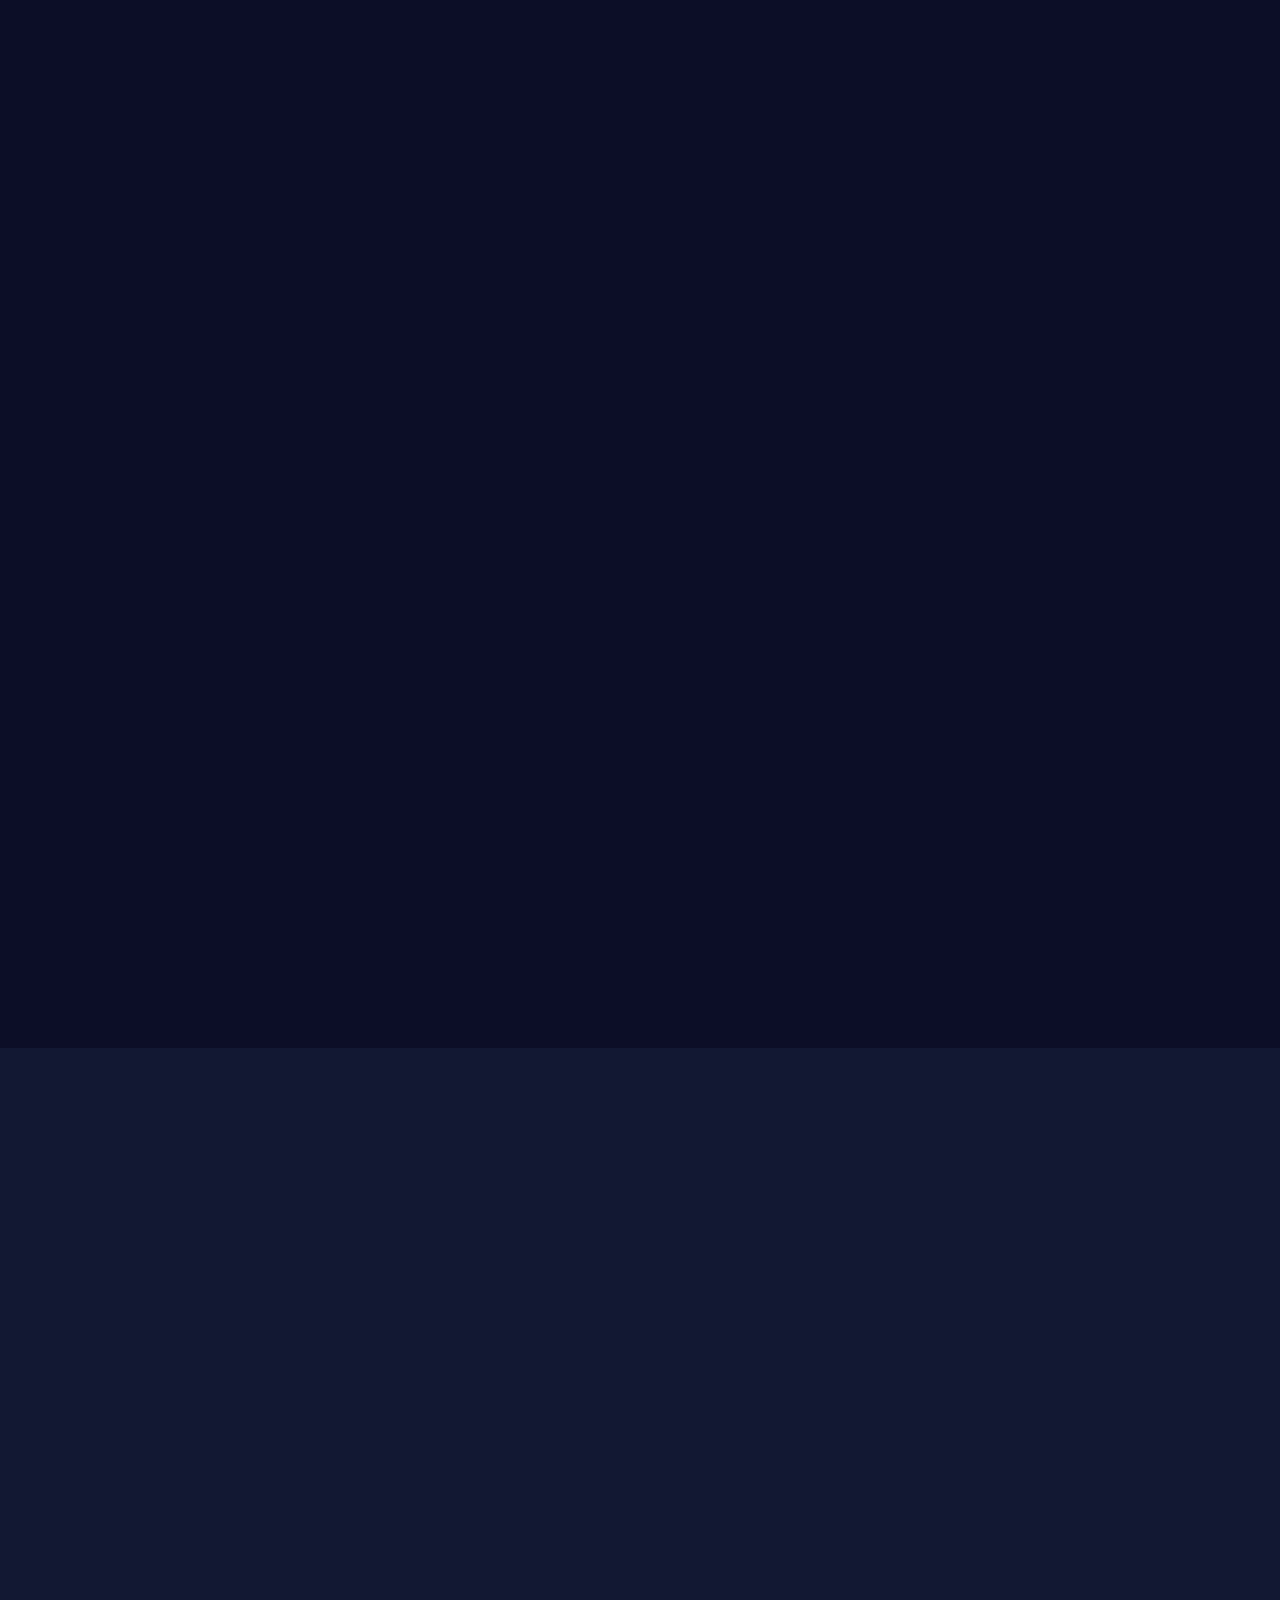
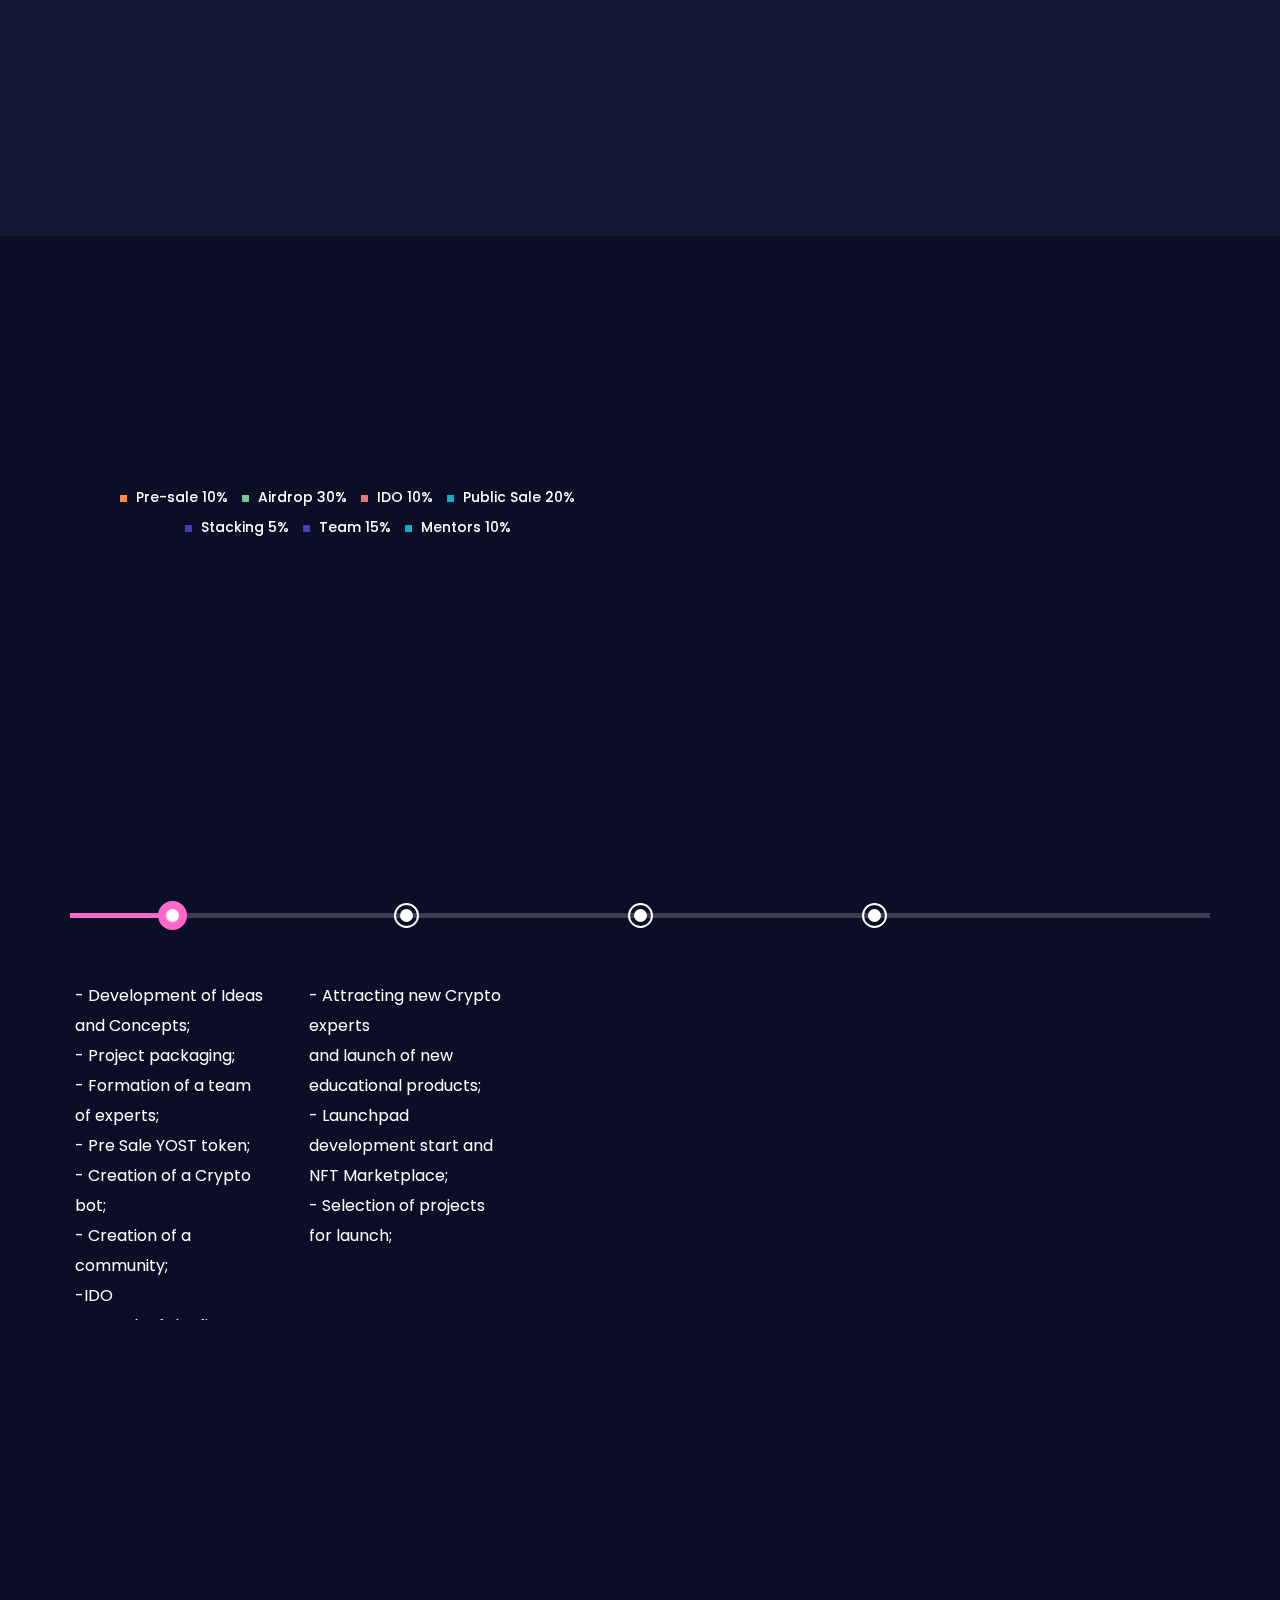
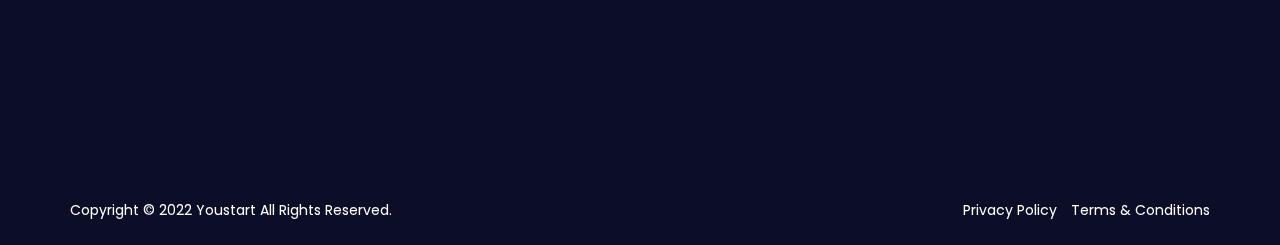
==== commit 7b2f78d3: "Update index.html" ====
--- a/index.html
+++ b/index.html
@@ -389,7 +389,7 @@
                 <div class="timeline_box complete">
                   <div class="timeline_inner">
                     <div class="timeline_circle"></div>
-                    <h6 class="animation" data-animation="fadeInUp" data-animation-delay="0.3s">2-3Q 2022:</h6>
+                    <h6 class="animation" data-animation="fadeInUp" data-animation-delay="0.3s">Q1 2023:</h6>
                     <p class="animation" data-animation="fadeInUp" data-animation-delay="0.4s">
     <ul style="text-align: left; color: white;">                				
 - Development of Ideas and Concepts;
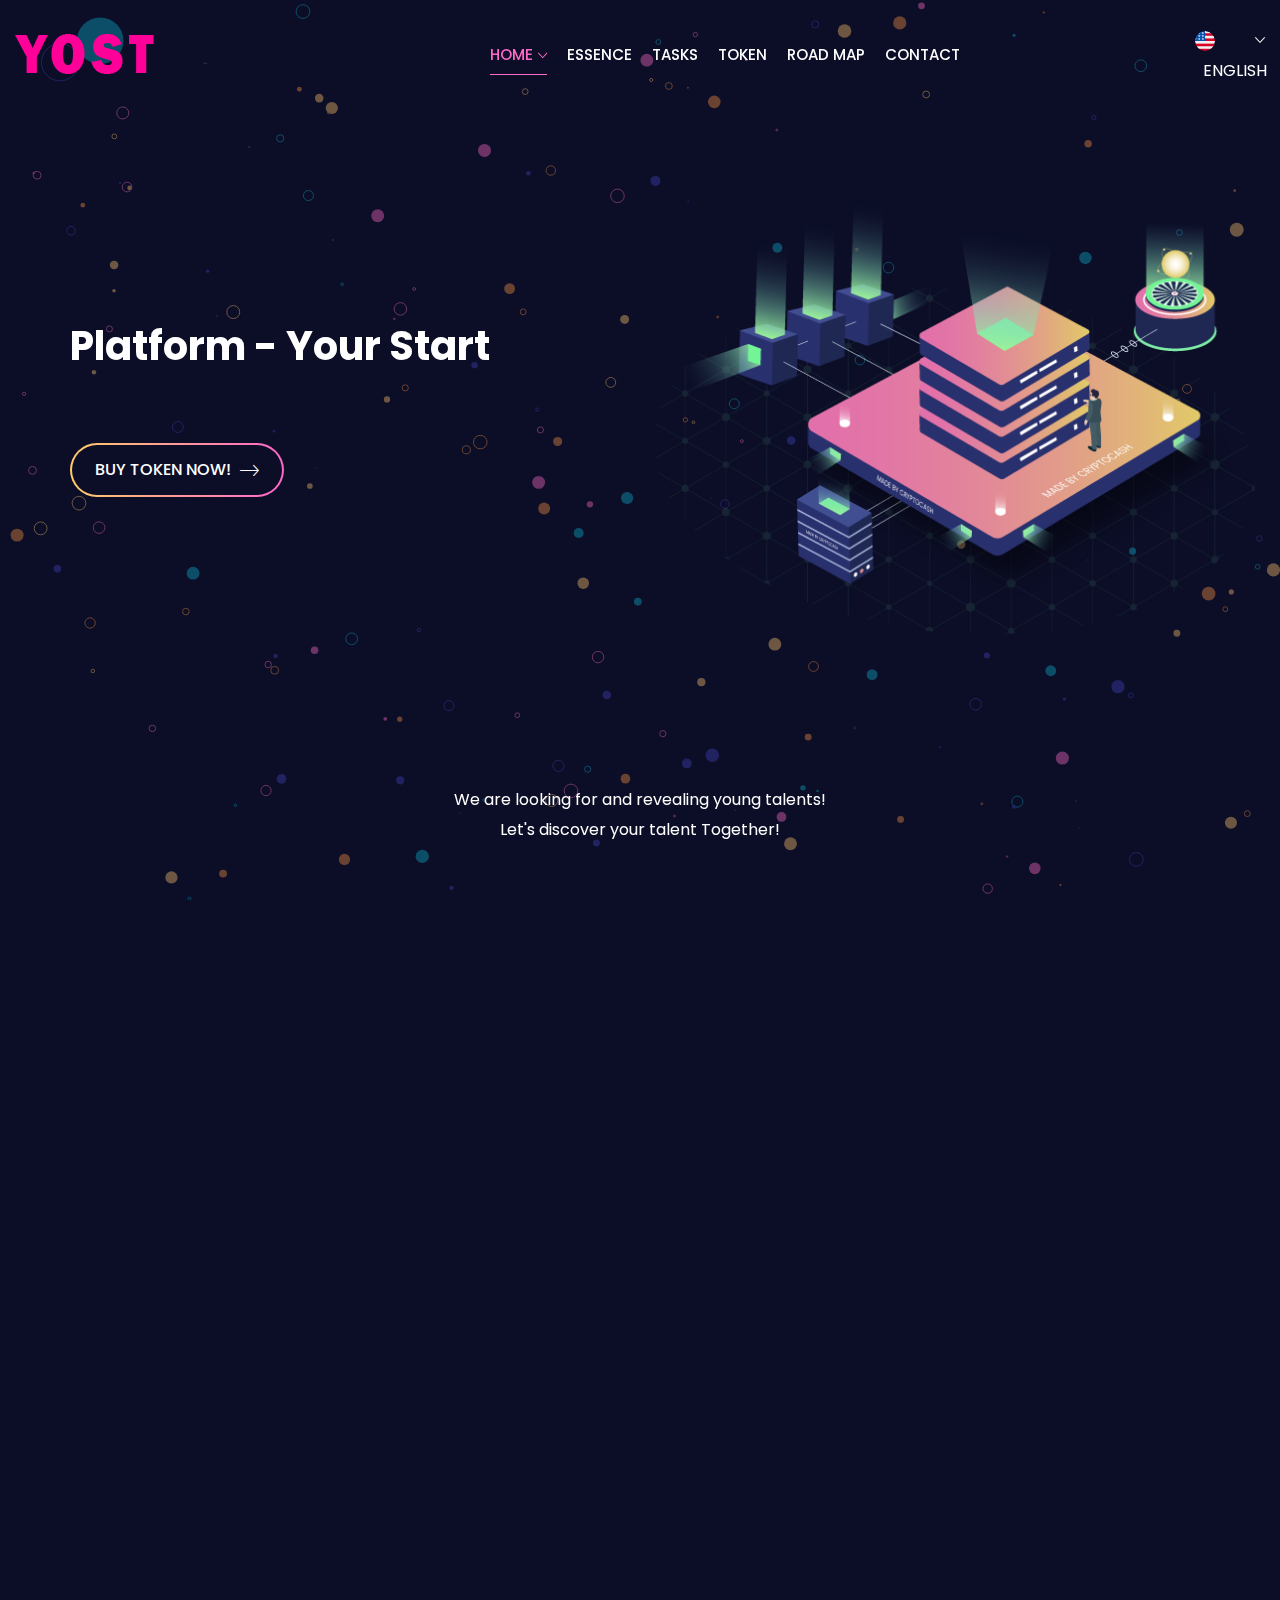
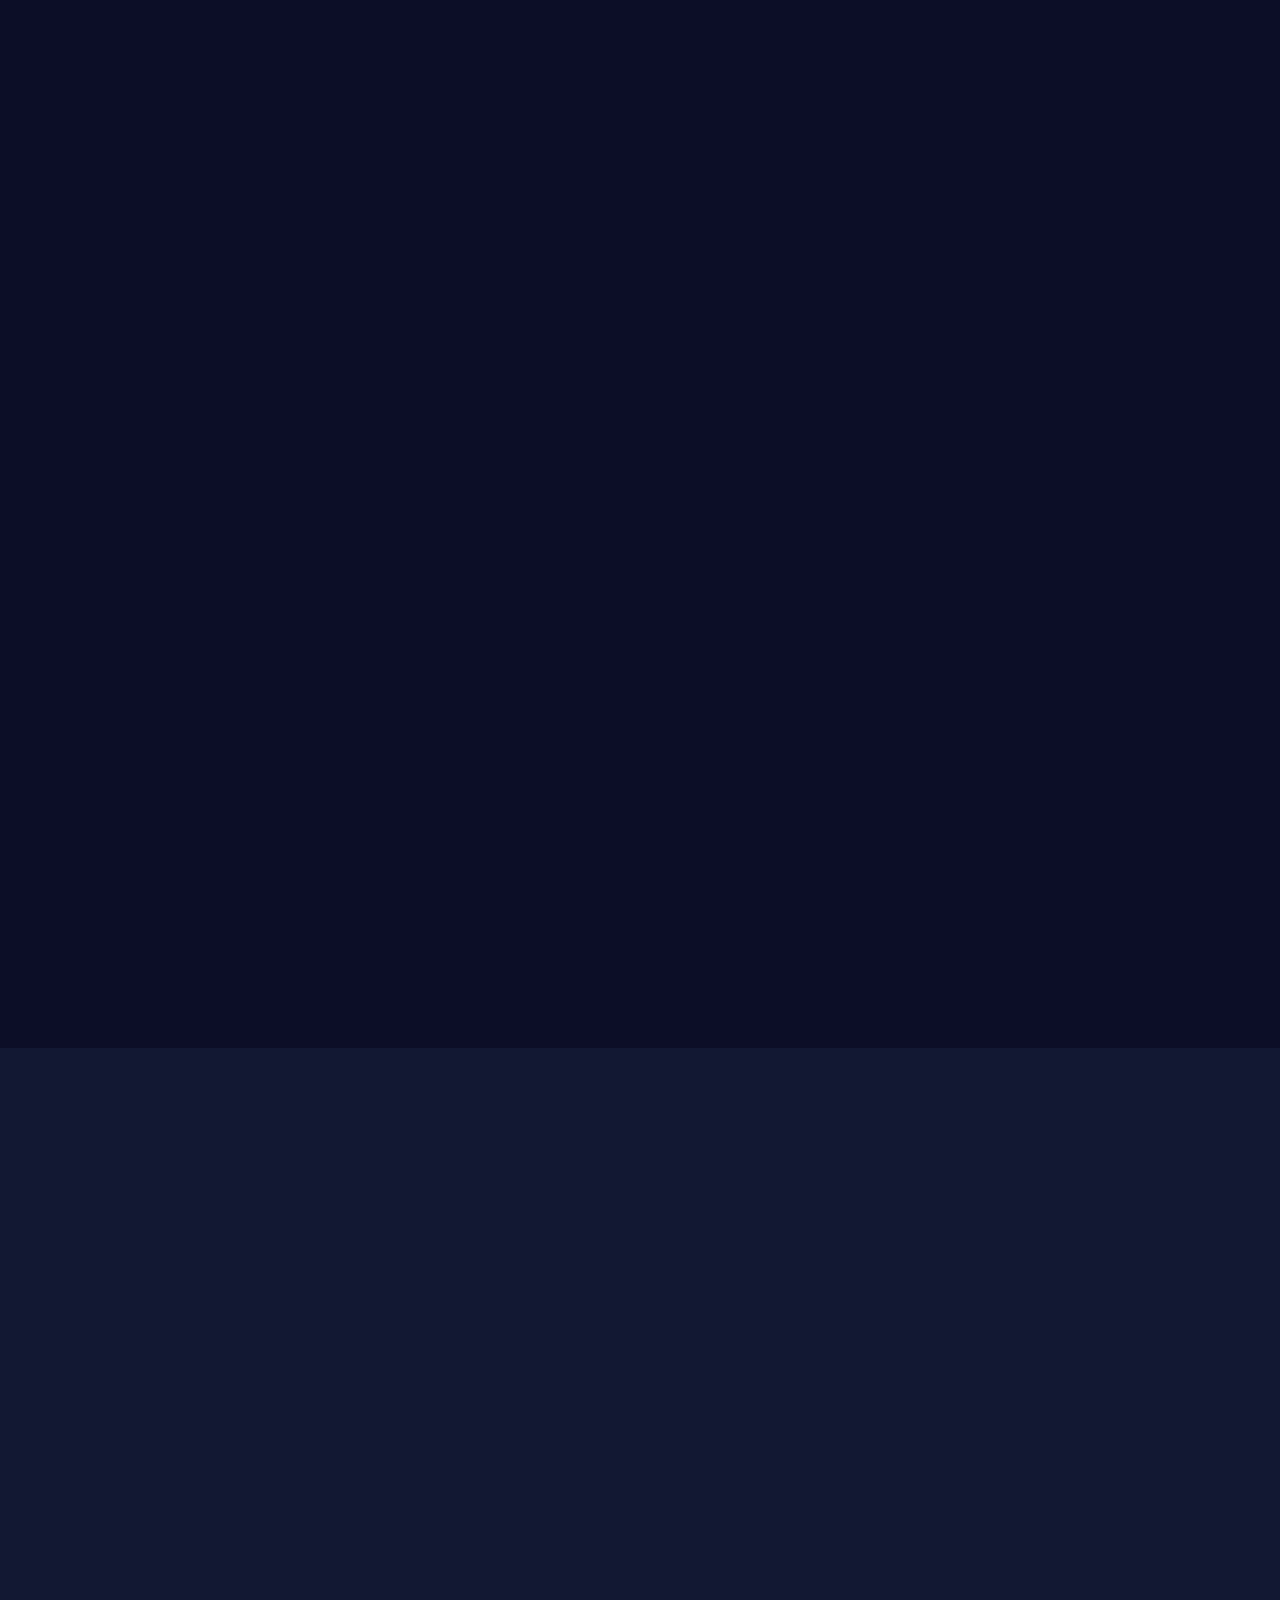
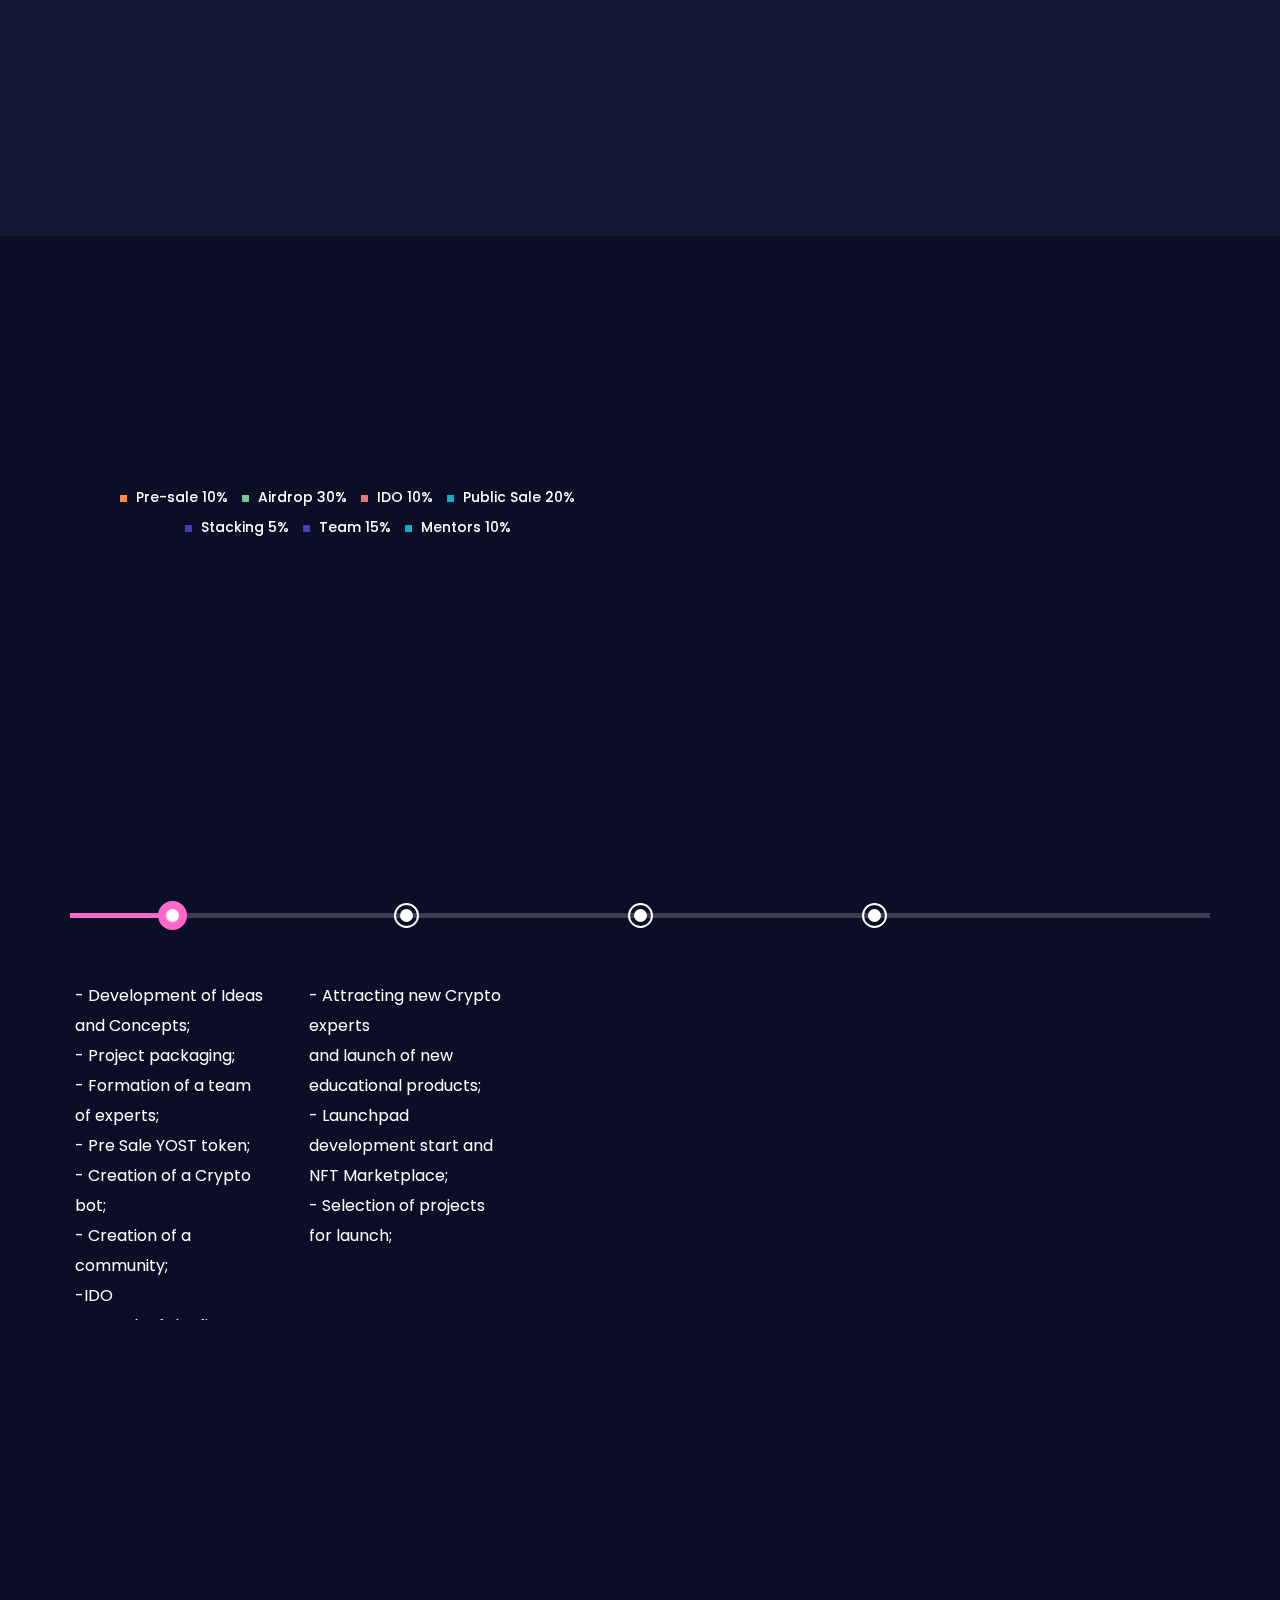
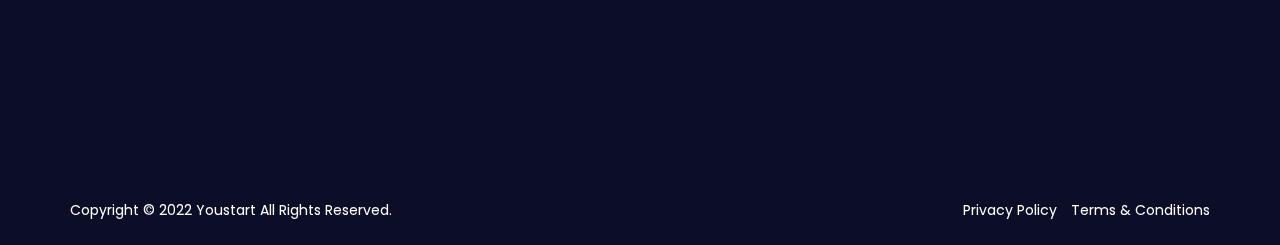
==== commit a20f6948: "Update index.html" ====
--- a/index.html
+++ b/index.html
@@ -417,7 +417,7 @@
                 <div class="timeline_box">
                   <div class="timeline_inner">
                     <div class="timeline_circle"></div>
-                    <h6 class="animation" data-animation="fadeInUp" data-animation-delay="0.3s">Q4 2022:</h6>
+                    <h6 class="animation" data-animation="fadeInUp" data-animation-delay="0.3s">Q2 2023:</h6>
                     <p class="animation" data-animation="fadeInUp" data-animation-delay="0.4s">
                     				<ul style="text-align: left; color: white;">   
 - Attracting new Crypto experts
@@ -437,7 +437,7 @@
                 <div class="timeline_box">
                   <div class="timeline_inner">
                     <div class="timeline_circle"></div>
-                    <h6 class="animation" data-animation="fadeInUp" data-animation-delay="0.3s">SQ1 2023:</h6>
+                    <h6 class="animation" data-animation="fadeInUp" data-animation-delay="0.3s">Q3 2023:</h6>
                     <p class="animation" data-animation="fadeInUp" data-animation-delay="0.4s">
 - launch Launchpad;</p>
                   </div>
@@ -447,7 +447,7 @@
                 <div class="timeline_box">
                   <div class="roadmap_inner">
                     <div class="timeline_circle"></div>
-                    <h6 class="animation" data-animation="fadeInUp" data-animation-delay="0.3s">Q2 2023:</h6>
+                    <h6 class="animation" data-animation="fadeInUp" data-animation-delay="0.3s">Q4 2023:</h6>
                     <p class="animation" data-animation="fadeInUp" data-animation-delay="0.4s">
 - Launch of NFT Marketplace;</p>
                   </div>
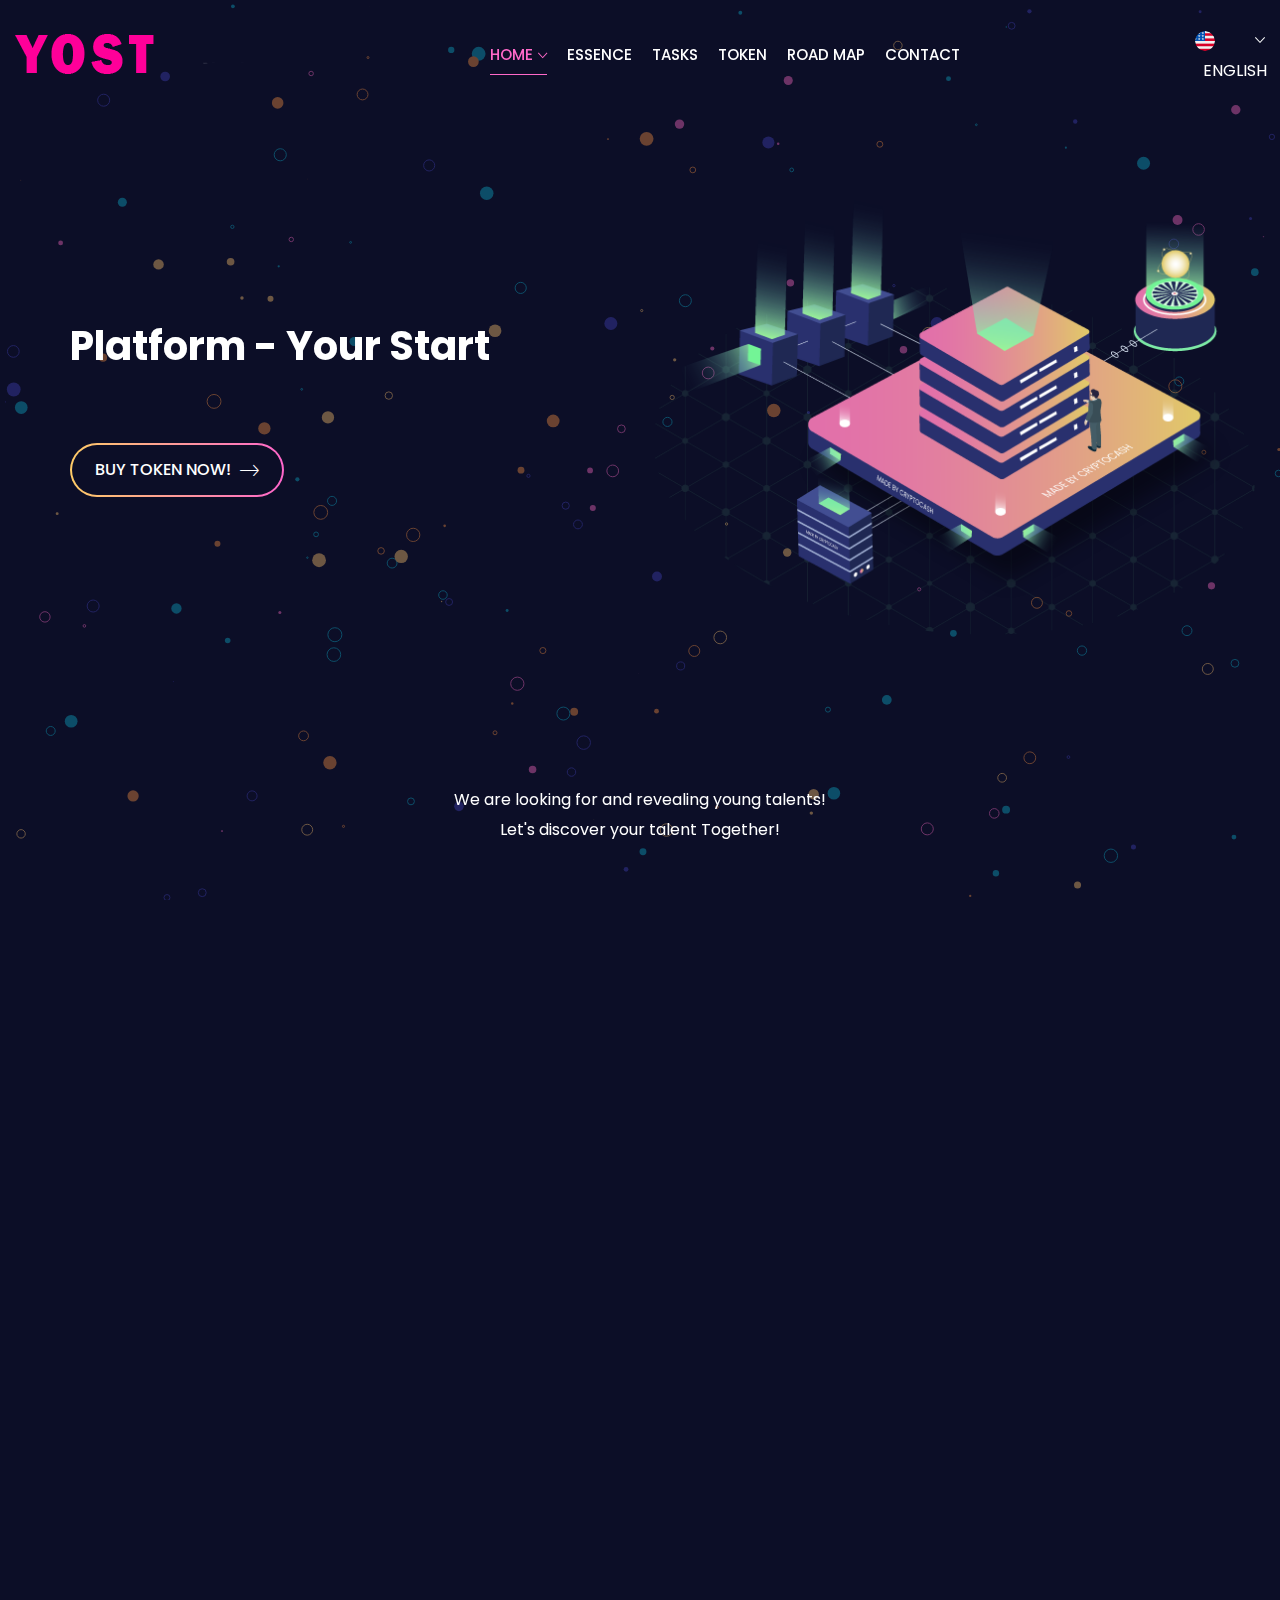
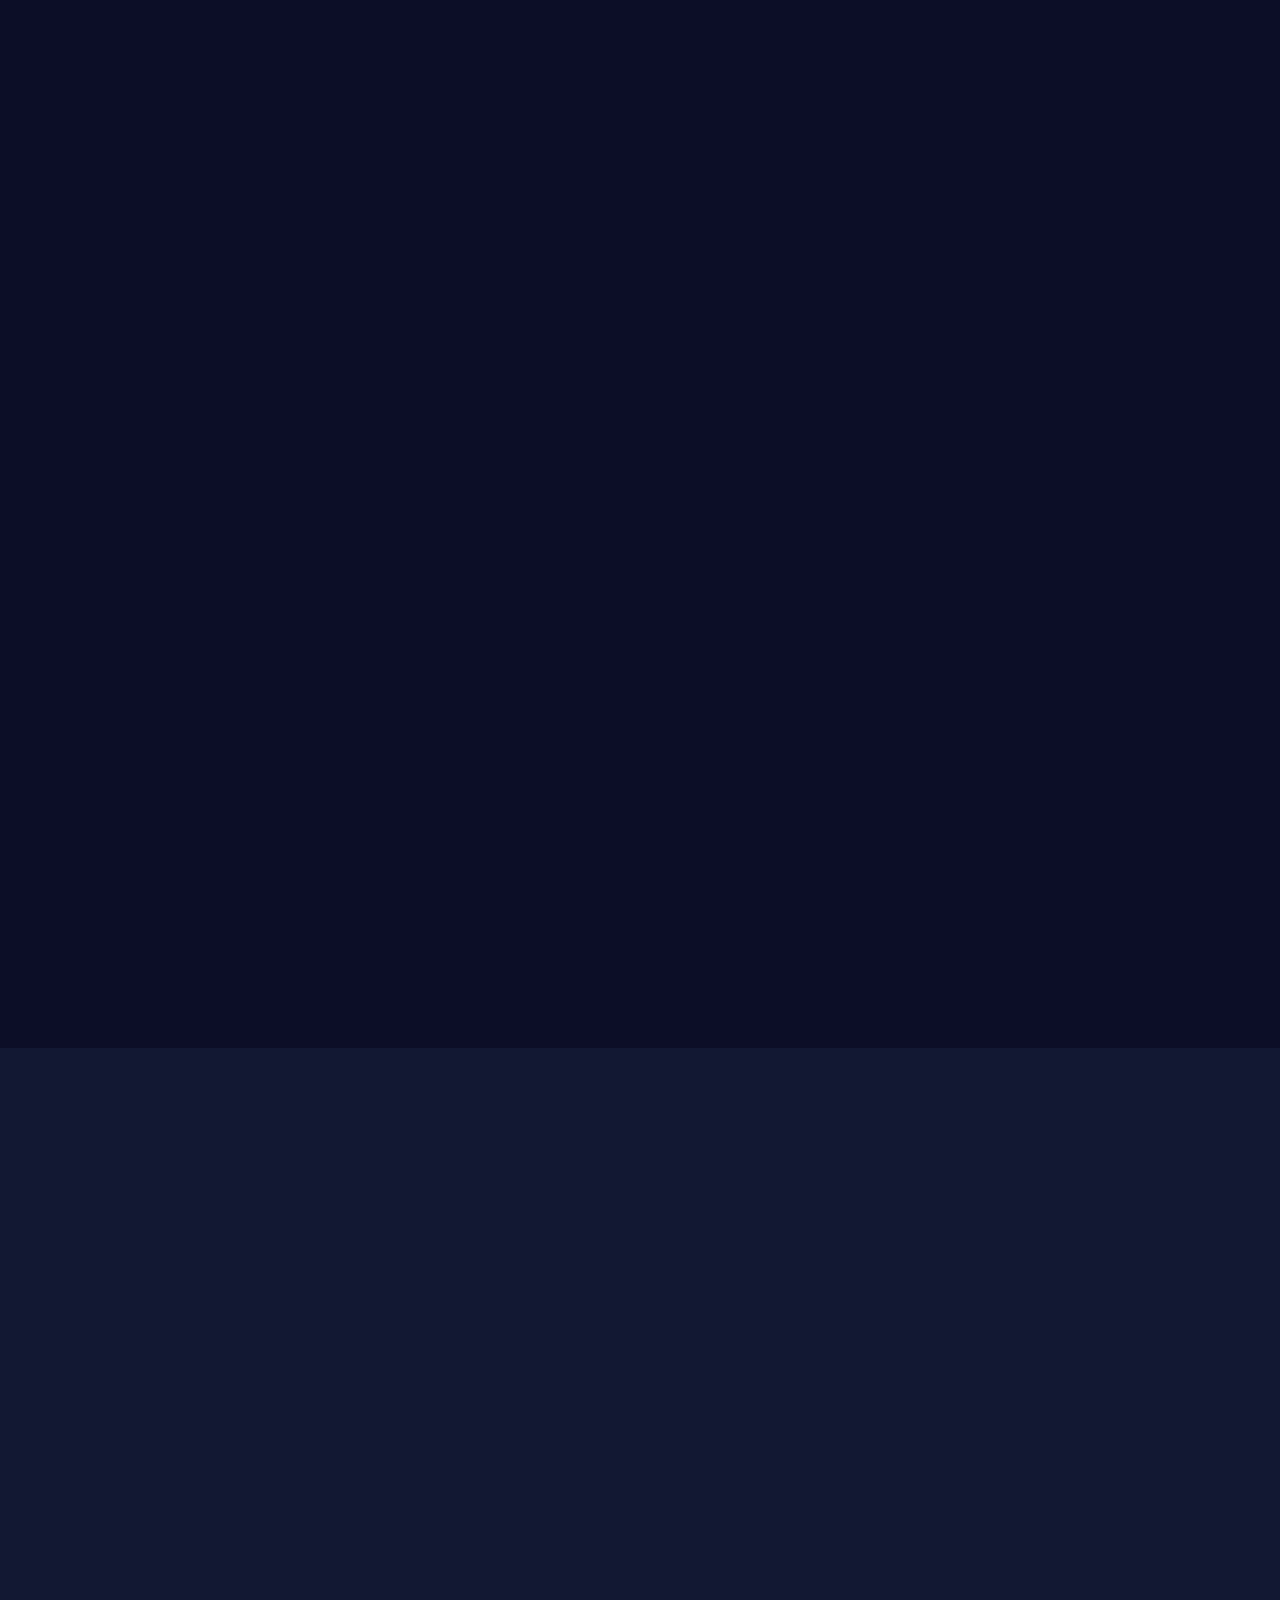
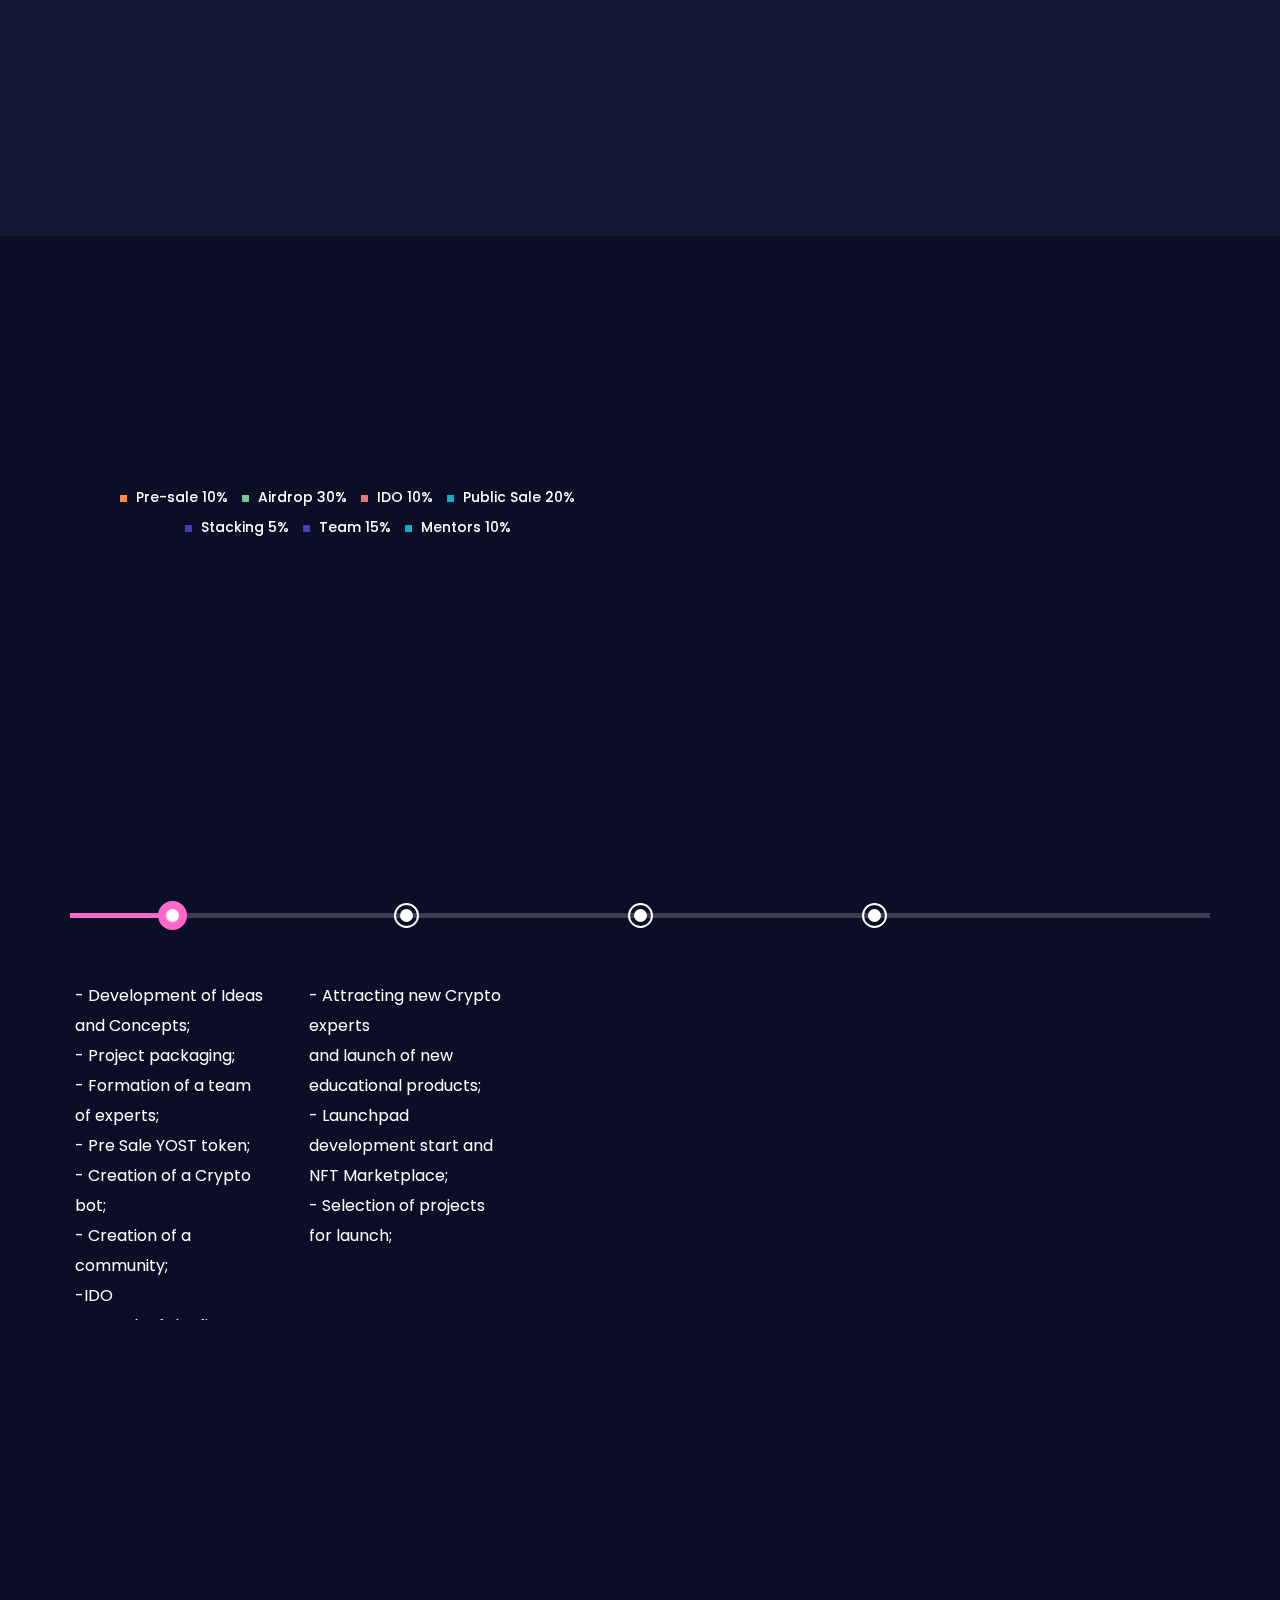
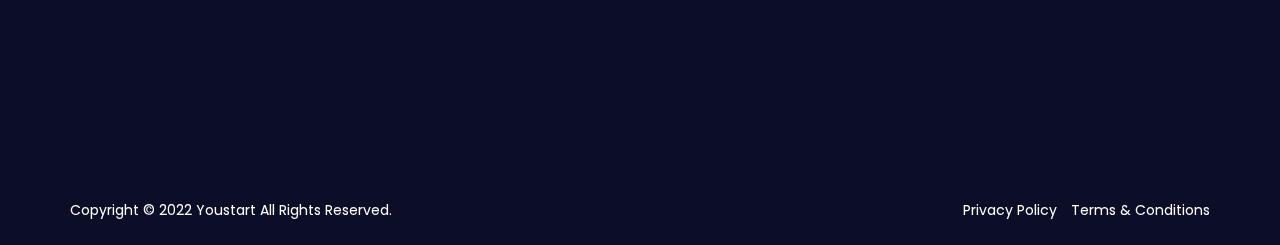
==== commit aa435621: "Update index.html" ====
--- a/index.html
+++ b/index.html
@@ -498,10 +498,10 @@
                   <div class="contct_follow pt-2 pt-md-4">
                       <span class="text-uppercase animation" data-animation="fadeInUp" data-animation-delay="0.2s">Follow Us</span>
                       <ul class="list_none social_icon">
-                        <li class="animation" data-animation="fadeInUp" data-animation-delay="0.4s"><a href="#"><i class=" fa fa-telegram"></i></a></li>
-                        <li class="animation" data-animation="fadeInUp" data-animation-delay="0.5s"><a href="https://twitter.com/Your_Start_"><i class=" fa fa-twitter"></i></a></li>
+                        <li class="animation" data-animation="fadeInUp" data-animation-delay="0.4s"><a href="https://t.me/YourStart_en"><i class=" fa fa-telegram"></i></a></li>
+                        <li class="animation" data-animation="fadeInUp" data-animation-delay="0.5s"><a href="#"><i class=" fa fa-twitter"></i></a></li>
                         
-                        <li class="animation" data-animation="fadeInUp" data-animation-delay="0.7s"><a href="https://www.instagram.com/project_your_start"><i class=" fa fa-instagram"></i></a></li>
+                        <li class="animation" data-animation="fadeInUp" data-animation-delay="0.7s"><a href="#"><i class=" fa fa-instagram"></i></a></li>
                         
                      </ul>
                  </div>
